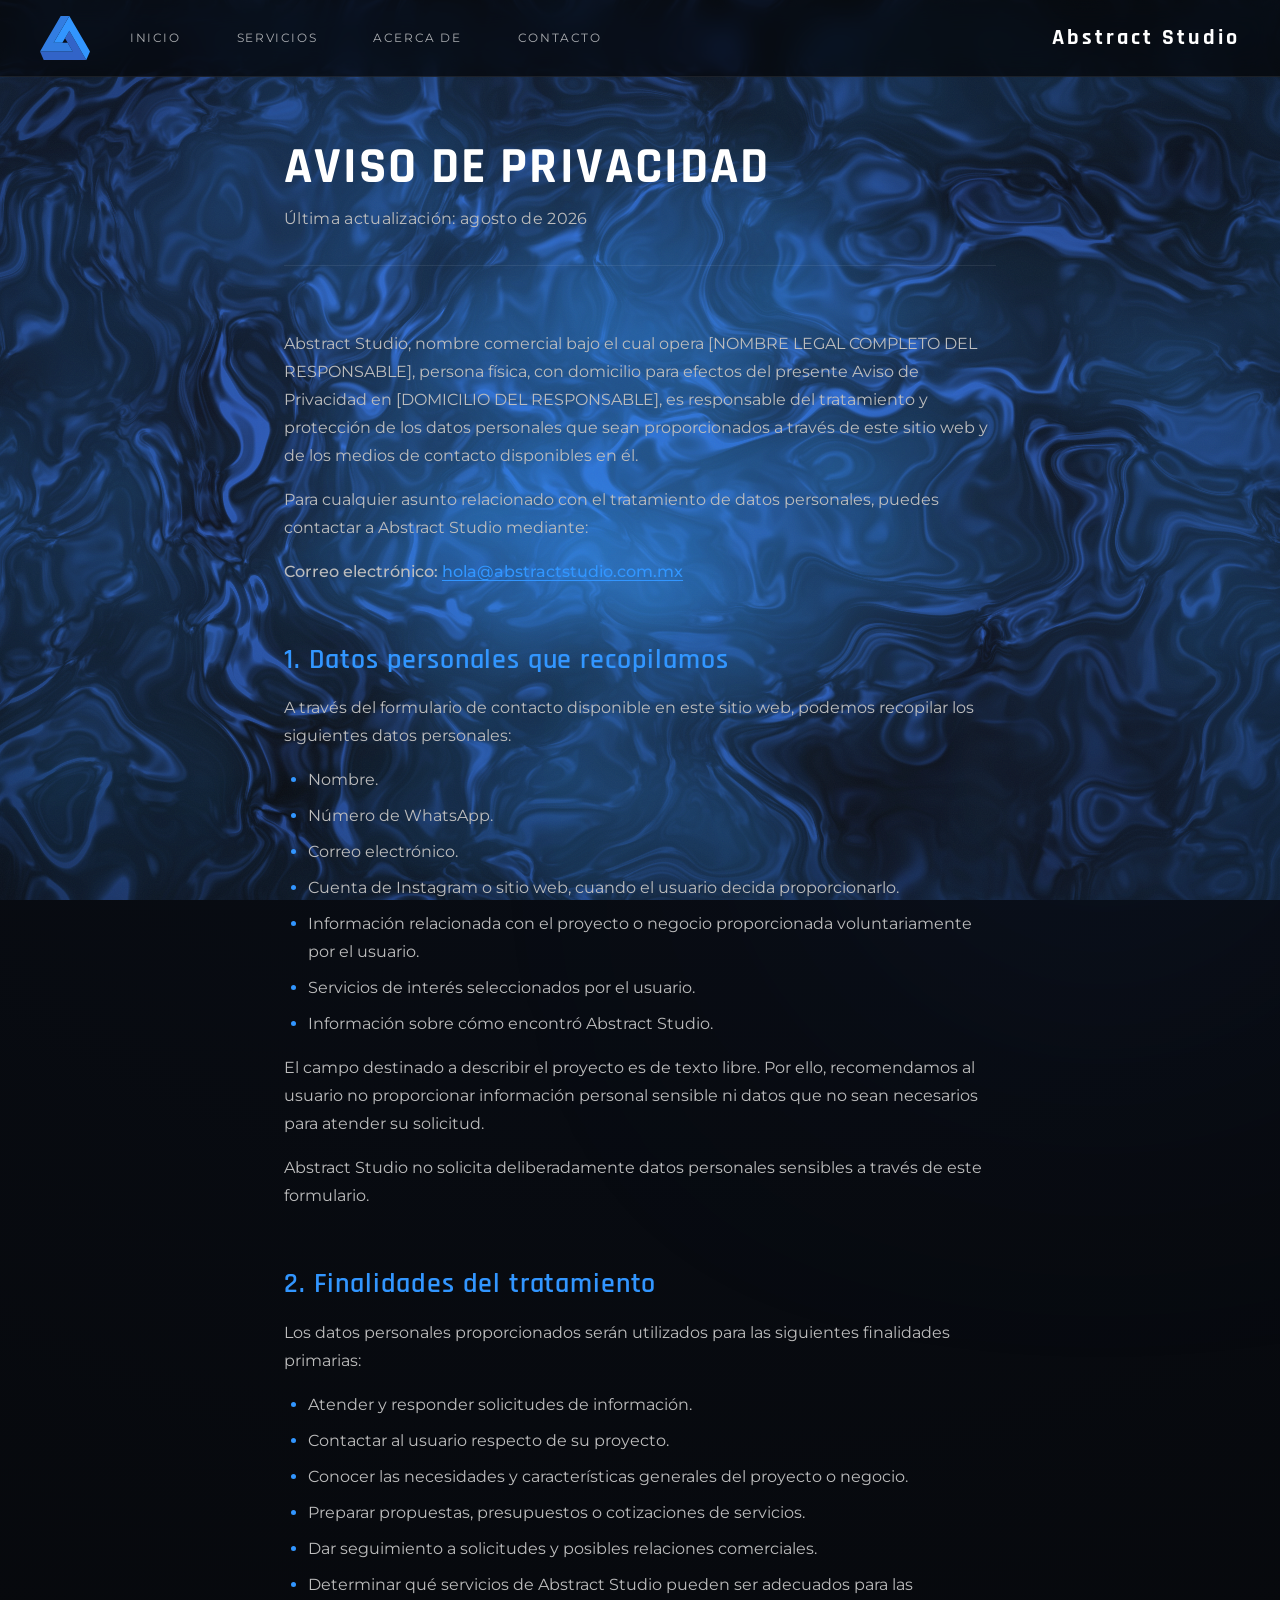
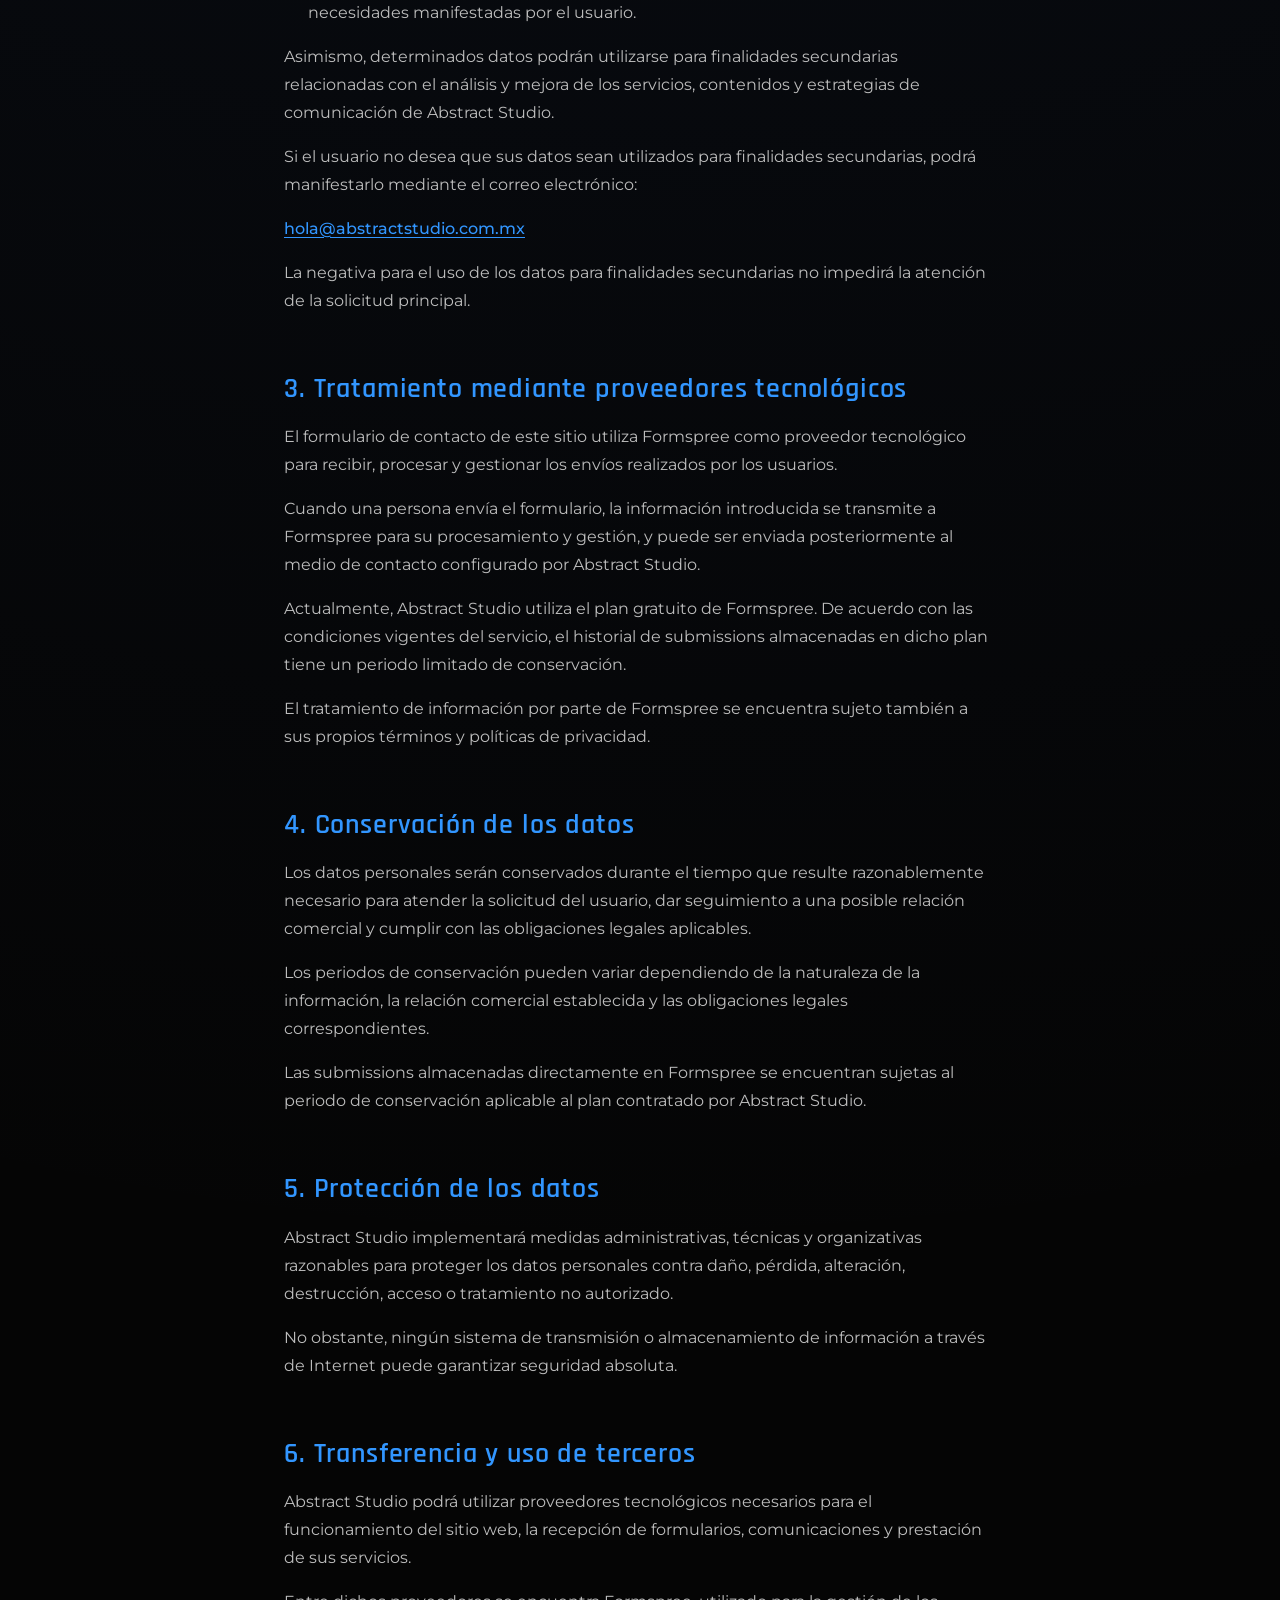
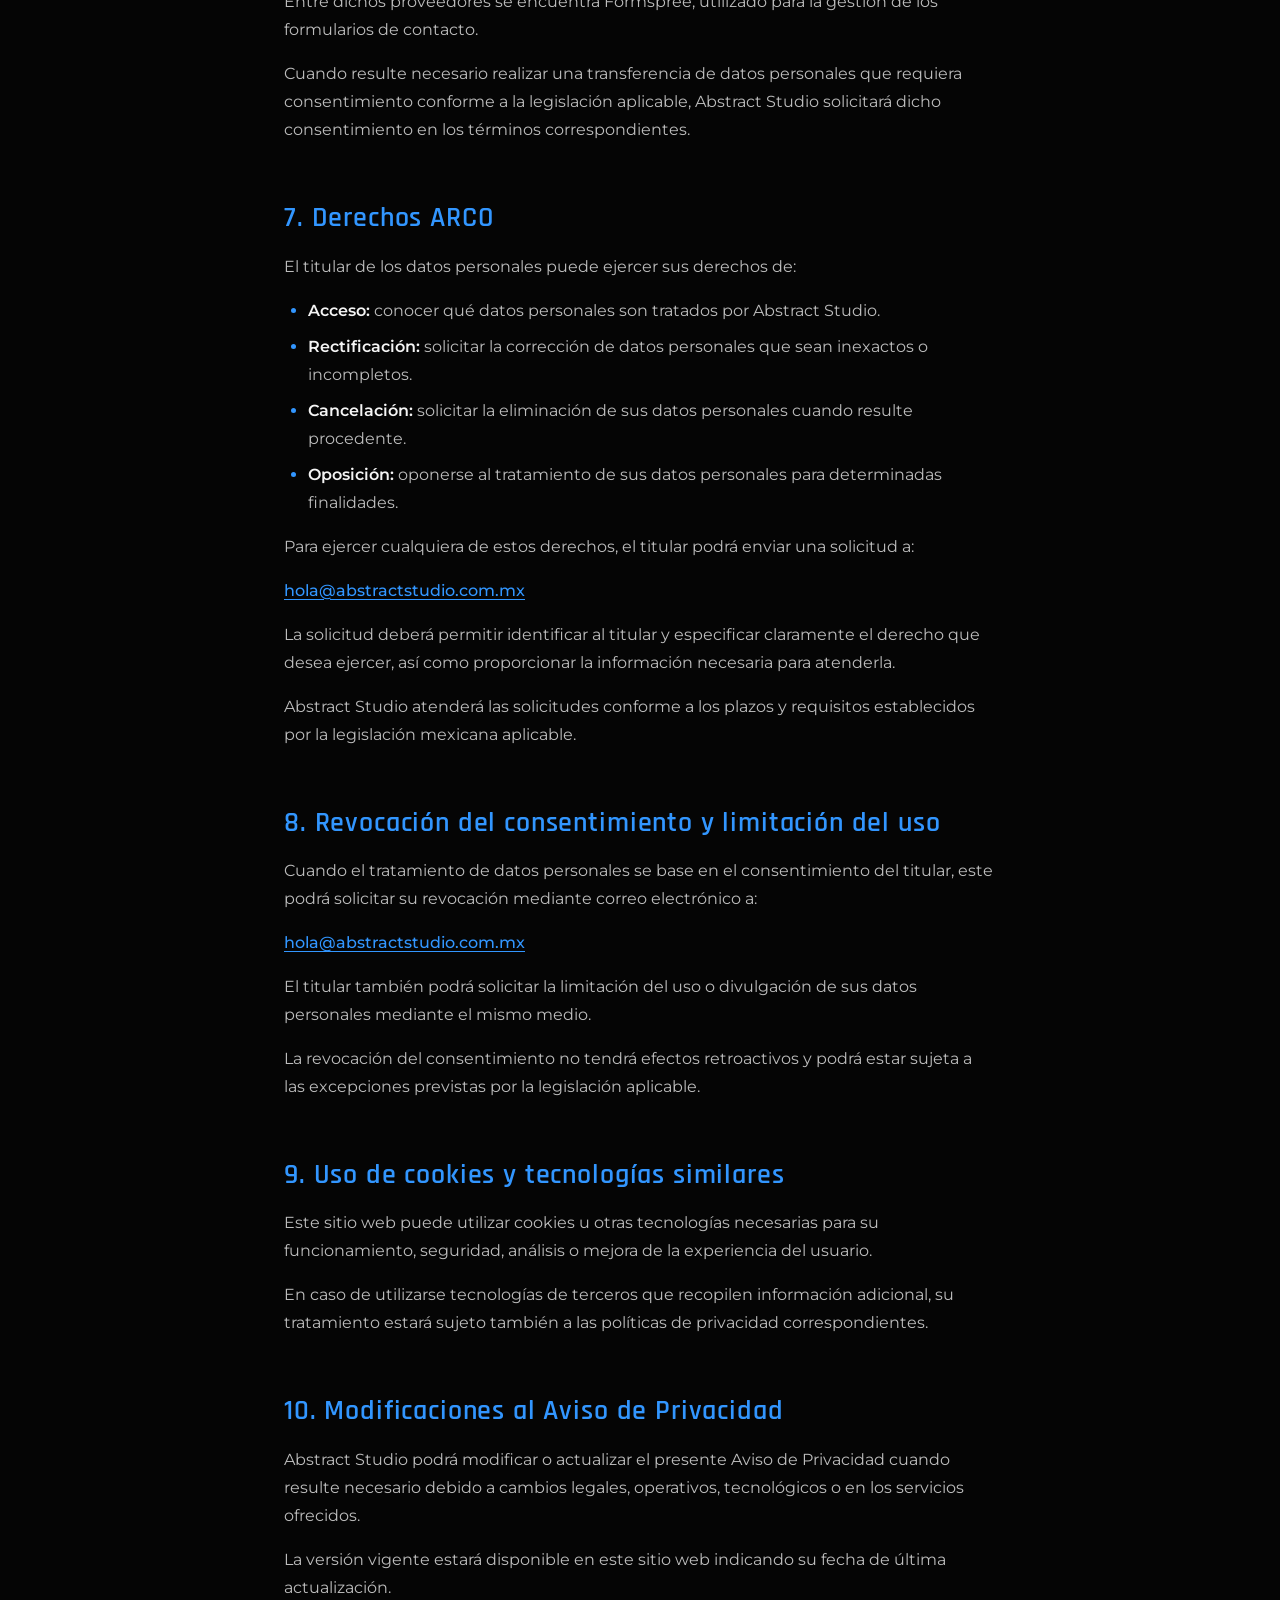
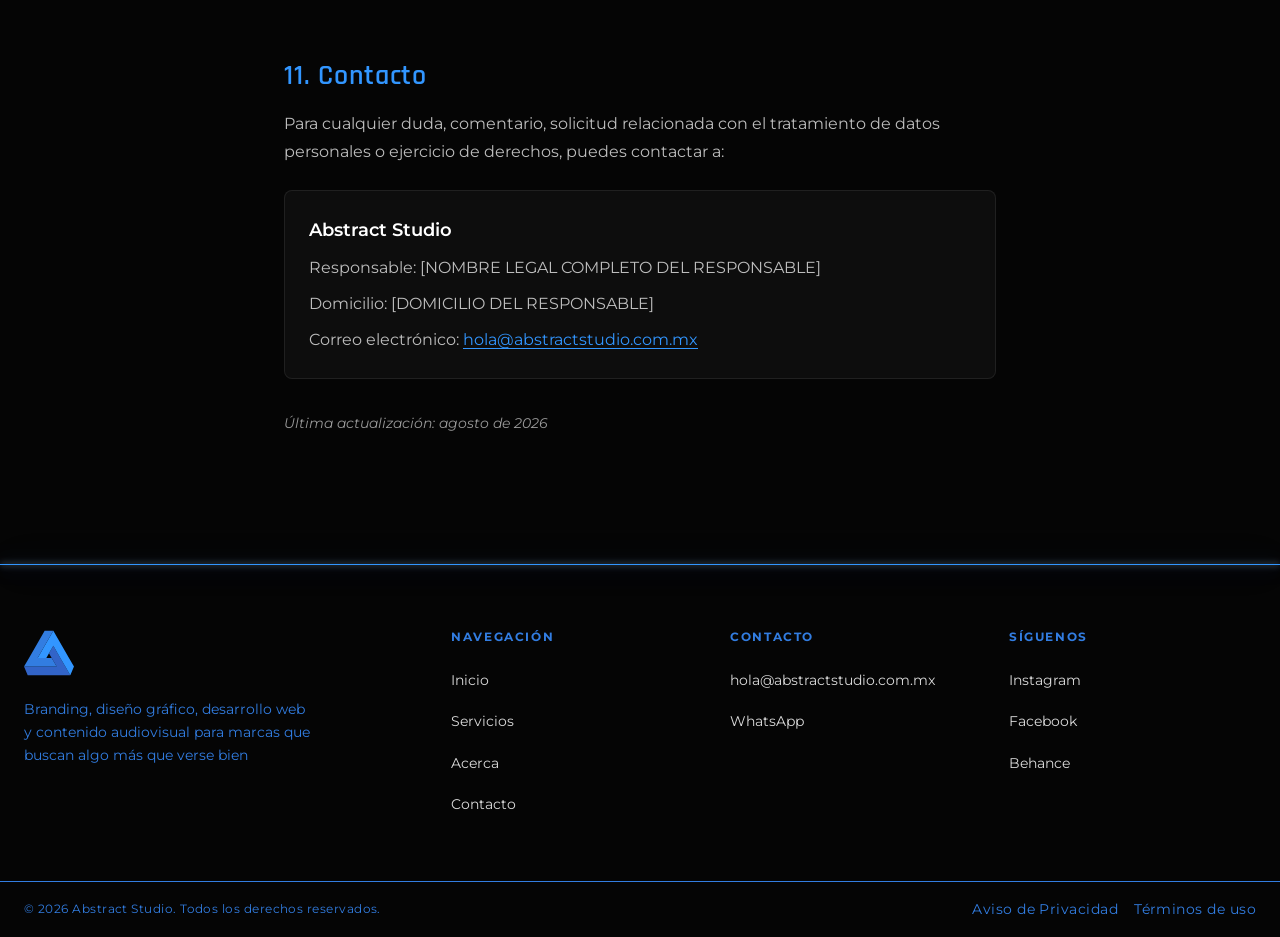
==== aviso-de-privacidad.html @ e2a18814 "Aviso de Privacidad Update" ====
<!DOCTYPE html>
<html lang="es-MX">

<head>
    <!-- Meta -->
    <meta charset="UTF-8">
    <meta name="author" content="Abstract Studio">
    <meta name="viewport" content="width=device-width, initial-scale=1.0">
    <meta name="theme-color" content="#0b0b0b">
    <meta name="description" content="Aviso de Privacidad Integral de Abstract Studio. Conoce cómo recopilamos, utilizamos y protegemos tus datos personales.">
    <meta name="robots" content="index,follow">
    <meta property="og:site_name" content="Abstract Studio">  
    <meta property="og:title" content="Aviso de Privacidad | Abstract Studio">
    <meta property="og:description" content="Aviso de Privacidad Integral de Abstract Studio. Conoce cómo recopilamos, utilizamos y protegemos tus datos personales.">
    <meta property="og:image" content="assets/images/cover.jpg">
    <meta property="og:type" content="website">
    <meta property="og:url" content="https://abstractstudio.com.mx/aviso-de-privacidad.html">
    <meta property="og:locale" content="es_MX">
    
    <!-- Title -->
    <title>Aviso de Privacidad | Abstract Studio</title>
    <!-- SEO -->
    <link rel="canonical" href="https://abstractstudio.com.mx/aviso-de-privacidad.html">
    <!-- Favicon -->
    <link rel="icon" href="assets/logos/Logo Abstract Studio Blue.svg">
    <link rel="icon" type="image/svg+xml" href="assets/favicon/favicon.svg">
    <link rel="apple-touch-icon" href="assets/favicon/apple-touch-icon.png">
    <!-- Google Fonts -->
    <link rel="preconnect" href="https://fonts.googleapis.com">
    <link rel="preconnect" href="https://fonts.gstatic.com" crossorigin>
    <link href="https://fonts.googleapis.com/css2?family=Montserrat:wght@400;500;600&family=Rajdhani:wght@500;600;700&display=swap" rel="stylesheet">
    <!-- CSS -->
    <link rel="stylesheet" href="style.css">
    <!-- script -->
    <script src="script.js" defer></script>
</head>

<body>

    <!-- Continuous Global WebGL Fluid Canvas -->
    <canvas id="global-fluid-canvas" class="global-fluid-canvas" aria-hidden="true"></canvas>

    <!-- Background Ambient Glow -->
    <div class="background" aria-hidden="true">
        <div class="blur blur1"></div>
        <div class="blur blur2"></div>
        <div class="noise"></div>
    </div>

    <!-- Header -->
    <header class="header">

        <div class="container">

            <div class="header-left">

                <div class="logo">
                    <a href="index.html" aria-label="Abstract Studio Home">
                        <img src="assets/logos/Logo Abstract Studio Blue.svg" alt="Abstract Studio">
                    </a>
                </div>

                <nav class="menu" aria-label="Primary navigation">

                    <ul class="menu-list" id="primary-menu">

                        <li><a href="index.html#hero">Inicio</a></li>
                        <li><a href="index.html#services">Servicios</a></li>
                        <li><a href="index.html#about">Acerca de</a></li>
                        <li><a href="index.html#contact">Contacto</a></li>

                    </ul>

                </nav>

            </div>

            <div class="brand-name">
                <a href="index.html" aria-label="Abstract Studio Home">
                    <span class="logo-text">
                        Abstract Studio
                    </span>
                </a>
            </div>

            <button
                type="button"
                class="menu-toggle"
                aria-label="Abrir menú"
                aria-expanded="false"
                aria-controls="primary-menu"
            >
                <span></span>
                <span></span>
                <span></span>
            </button>

        </div>
    
    </header>

    <main id="main">

        <article class="legal-page">

            <div class="legal-container">

                <header class="legal-header reveal is-visible">
                    <h1>AVISO DE PRIVACIDAD</h1>
                    <p class="legal-date">Última actualización: agosto de 2026</p>
                </header>

                <div class="legal-body reveal is-visible">

                    <section class="legal-intro">
                        <p>
                            Abstract Studio, nombre comercial bajo el cual opera [NOMBRE LEGAL COMPLETO DEL RESPONSABLE], persona física, con domicilio para efectos del presente Aviso de Privacidad en [DOMICILIO DEL RESPONSABLE], es responsable del tratamiento y protección de los datos personales que sean proporcionados a través de este sitio web y de los medios de contacto disponibles en él.
                        </p>
                        <p>
                            Para cualquier asunto relacionado con el tratamiento de datos personales, puedes contactar a Abstract Studio mediante:
                        </p>
                        <p class="legal-contact-line">
                            Correo electrónico: <a href="mailto:hola@abstractstudio.com.mx">hola@abstractstudio.com.mx</a>
                        </p>
                    </section>

                    <section class="legal-section">
                        <h2>1. Datos personales que recopilamos</h2>
                        <p>
                            A través del formulario de contacto disponible en este sitio web, podemos recopilar los siguientes datos personales:
                        </p>
                        <ul class="legal-list">
                            <li>Nombre.</li>
                            <li>Número de WhatsApp.</li>
                            <li>Correo electrónico.</li>
                            <li>Cuenta de Instagram o sitio web, cuando el usuario decida proporcionarlo.</li>
                            <li>Información relacionada con el proyecto o negocio proporcionada voluntariamente por el usuario.</li>
                            <li>Servicios de interés seleccionados por el usuario.</li>
                            <li>Información sobre cómo encontró Abstract Studio.</li>
                        </ul>
                        <p>
                            El campo destinado a describir el proyecto es de texto libre. Por ello, recomendamos al usuario no proporcionar información personal sensible ni datos que no sean necesarios para atender su solicitud.
                        </p>
                        <p>
                            Abstract Studio no solicita deliberadamente datos personales sensibles a través de este formulario.
                        </p>
                    </section>

                    <section class="legal-section">
                        <h2>2. Finalidades del tratamiento</h2>
                        <p>
                            Los datos personales proporcionados serán utilizados para las siguientes finalidades primarias:
                        </p>
                        <ul class="legal-list">
                            <li>Atender y responder solicitudes de información.</li>
                            <li>Contactar al usuario respecto de su proyecto.</li>
                            <li>Conocer las necesidades y características generales del proyecto o negocio.</li>
                            <li>Preparar propuestas, presupuestos o cotizaciones de servicios.</li>
                            <li>Dar seguimiento a solicitudes y posibles relaciones comerciales.</li>
                            <li>Determinar qué servicios de Abstract Studio pueden ser adecuados para las necesidades manifestadas por el usuario.</li>
                        </ul>
                        <p>
                            Asimismo, determinados datos podrán utilizarse para finalidades secundarias relacionadas con el análisis y mejora de los servicios, contenidos y estrategias de comunicación de Abstract Studio.
                        </p>
                        <p>
                            Si el usuario no desea que sus datos sean utilizados para finalidades secundarias, podrá manifestarlo mediante el correo electrónico:
                        </p>
                        <p class="legal-contact-line">
                            <a href="mailto:hola@abstractstudio.com.mx">hola@abstractstudio.com.mx</a>
                        </p>
                        <p>
                            La negativa para el uso de los datos para finalidades secundarias no impedirá la atención de la solicitud principal.
                        </p>
                    </section>

                    <section class="legal-section">
                        <h2>3. Tratamiento mediante proveedores tecnológicos</h2>
                        <p>
                            El formulario de contacto de este sitio utiliza Formspree como proveedor tecnológico para recibir, procesar y gestionar los envíos realizados por los usuarios.
                        </p>
                        <p>
                            Cuando una persona envía el formulario, la información introducida se transmite a Formspree para su procesamiento y gestión, y puede ser enviada posteriormente al medio de contacto configurado por Abstract Studio.
                        </p>
                        <p>
                            Actualmente, Abstract Studio utiliza el plan gratuito de Formspree. De acuerdo con las condiciones vigentes del servicio, el historial de submissions almacenadas en dicho plan tiene un periodo limitado de conservación.
                        </p>
                        <p>
                            El tratamiento de información por parte de Formspree se encuentra sujeto también a sus propios términos y políticas de privacidad.
                        </p>
                    </section>

                    <section class="legal-section">
                        <h2>4. Conservación de los datos</h2>
                        <p>
                            Los datos personales serán conservados durante el tiempo que resulte razonablemente necesario para atender la solicitud del usuario, dar seguimiento a una posible relación comercial y cumplir con las obligaciones legales aplicables.
                        </p>
                        <p>
                            Los periodos de conservación pueden variar dependiendo de la naturaleza de la información, la relación comercial establecida y las obligaciones legales correspondientes.
                        </p>
                        <p>
                            Las submissions almacenadas directamente en Formspree se encuentran sujetas al periodo de conservación aplicable al plan contratado por Abstract Studio.
                        </p>
                    </section>

                    <section class="legal-section">
                        <h2>5. Protección de los datos</h2>
                        <p>
                            Abstract Studio implementará medidas administrativas, técnicas y organizativas razonables para proteger los datos personales contra daño, pérdida, alteración, destrucción, acceso o tratamiento no autorizado.
                        </p>
                        <p>
                            No obstante, ningún sistema de transmisión o almacenamiento de información a través de Internet puede garantizar seguridad absoluta.
                        </p>
                    </section>

                    <section class="legal-section">
                        <h2>6. Transferencia y uso de terceros</h2>
                        <p>
                            Abstract Studio podrá utilizar proveedores tecnológicos necesarios para el funcionamiento del sitio web, la recepción de formularios, comunicaciones y prestación de sus servicios.
                        </p>
                        <p>
                            Entre dichos proveedores se encuentra Formspree, utilizado para la gestión de los formularios de contacto.
                        </p>
                        <p>
                            Cuando resulte necesario realizar una transferencia de datos personales que requiera consentimiento conforme a la legislación aplicable, Abstract Studio solicitará dicho consentimiento en los términos correspondientes.
                        </p>
                    </section>

                    <section class="legal-section">
                        <h2>7. Derechos ARCO</h2>
                        <p>
                            El titular de los datos personales puede ejercer sus derechos de:
                        </p>
                        <ul class="legal-list">
                            <li><strong>Acceso:</strong> conocer qué datos personales son tratados por Abstract Studio.</li>
                            <li><strong>Rectificación:</strong> solicitar la corrección de datos personales que sean inexactos o incompletos.</li>
                            <li><strong>Cancelación:</strong> solicitar la eliminación de sus datos personales cuando resulte procedente.</li>
                            <li><strong>Oposición:</strong> oponerse al tratamiento de sus datos personales para determinadas finalidades.</li>
                        </ul>
                        <p>
                            Para ejercer cualquiera de estos derechos, el titular podrá enviar una solicitud a:
                        </p>
                        <p class="legal-contact-line">
                            <a href="mailto:hola@abstractstudio.com.mx">hola@abstractstudio.com.mx</a>
                        </p>
                        <p>
                            La solicitud deberá permitir identificar al titular y especificar claramente el derecho que desea ejercer, así como proporcionar la información necesaria para atenderla.
                        </p>
                        <p>
                            Abstract Studio atenderá las solicitudes conforme a los plazos y requisitos establecidos por la legislación mexicana aplicable.
                        </p>
                    </section>

                    <section class="legal-section">
                        <h2>8. Revocación del consentimiento y limitación del uso</h2>
                        <p>
                            Cuando el tratamiento de datos personales se base en el consentimiento del titular, este podrá solicitar su revocación mediante correo electrónico a:
                        </p>
                        <p class="legal-contact-line">
                            <a href="mailto:hola@abstractstudio.com.mx">hola@abstractstudio.com.mx</a>
                        </p>
                        <p>
                            El titular también podrá solicitar la limitación del uso o divulgación de sus datos personales mediante el mismo medio.
                        </p>
                        <p>
                            La revocación del consentimiento no tendrá efectos retroactivos y podrá estar sujeta a las excepciones previstas por la legislación aplicable.
                        </p>
                    </section>

                    <section class="legal-section">
                        <h2>9. Uso de cookies y tecnologías similares</h2>
                        <p>
                            Este sitio web puede utilizar cookies u otras tecnologías necesarias para su funcionamiento, seguridad, análisis o mejora de la experiencia del usuario.
                        </p>
                        <p>
                            En caso de utilizarse tecnologías de terceros que recopilen información adicional, su tratamiento estará sujeto también a las políticas de privacidad correspondientes.
                        </p>
                    </section>

                    <section class="legal-section">
                        <h2>10. Modificaciones al Aviso de Privacidad</h2>
                        <p>
                            Abstract Studio podrá modificar o actualizar el presente Aviso de Privacidad cuando resulte necesario debido a cambios legales, operativos, tecnológicos o en los servicios ofrecidos.
                        </p>
                        <p>
                            La versión vigente estará disponible en este sitio web indicando su fecha de última actualización.
                        </p>
                    </section>

                    <section class="legal-section">
                        <h2>11. Contacto</h2>
                        <p>
                            Para cualquier duda, comentario, solicitud relacionada con el tratamiento de datos personales o ejercicio de derechos, puedes contactar a:
                        </p>
                        <div class="legal-contact-card">
                            <p class="legal-brand-name">Abstract Studio</p>
                            <p>Responsable: [NOMBRE LEGAL COMPLETO DEL RESPONSABLE]</p>
                            <p>Domicilio: [DOMICILIO DEL RESPONSABLE]</p>
                            <p>Correo electrónico: <a href="mailto:hola@abstractstudio.com.mx">hola@abstractstudio.com.mx</a></p>
                        </div>
                        <p class="legal-footer-date">
                            Última actualización: agosto de 2026
                        </p>
                    </section>

                </div>

            </div>

        </article>

    </main>

    <!-- Footer -->
    <footer class="footer">

        <div class="container">

            <!-- Brand -->

            <section class="footer-brand">

                <div class="logo">

                    <a href="index.html">
                        <img
                            src="assets/logos/Logo Abstract Studio Blue.svg"
                            alt="Abstract Studio">
                    </a>
                </div>

                <p class="footer-description">
                    Branding, diseño gráfico, desarrollo web y contenido audiovisual para marcas que buscan algo más que verse bien
                </p>

            </section>

            <!-- Navigation -->

            <nav class="footer-nav" aria-label="Footer navigation">

                <h3>Navegación</h3>

                <ul>

                    <li><a href="index.html#hero">Inicio</a></li>

                    <li><a href="index.html#services">Servicios</a></li>

                    <li><a href="index.html#about">Acerca</a></li>

                    <li><a href="index.html#contact">Contacto</a></li>

                </ul>

            </nav>

            <!-- Contact -->

            <section class="footer-contact">

                <h3>Contacto</h3>

                <ul>

                    <li>
                        <a href="mailto:hola@abstractstudio.com.mx?subject=Quiero%20iniciar%20un%20proyecto">
                            hola@abstractstudio.com.mx
                        </a>
                    </li>

                    <li>
                        <a href="https://wa.me/529842177882?text=Hola%20Abstract%20Studio%2C%20encontr%C3%A9%20su%20sitio%20web%20y%20me%20gustar%C3%ADa%20hablar%20sobre%20un%20proyecto." class="whatsapp-link">
                            WhatsApp
                        </a>
                    </li>

                </ul>

            </section>

            <!-- Social -->

            <nav class="footer-social" aria-label="Social media">
                <h3>Síguenos</h3>
                <ul>
                    <li><a href="https://www.instagram.com/abstractstudio.mkt/" class="instagram-link" target="_blank" rel="noopener noreferrer">Instagram</a></li>
                    <li><a href="https://www.facebook.com/abstractstudio.mkt" class="facebook-link" target="_blank" rel="noopener noreferrer">Facebook</a></li>
                    <li><a href="https://www.behance.net/abstractstudiomkt" class="behance-link" target="_blank" rel="noopener noreferrer">Behance</a></li>
                </ul>
            </nav>
        </div>

        <div class="footer-bottom">

            <div class="container">

                <p>
                    &copy; 2026 Abstract Studio. Todos los derechos reservados.
                </p>

                <nav aria-label="Legal">

                    <ul>

                        <li>
                            <a href="aviso-de-privacidad.html" aria-current="page">
                                Aviso de Privacidad
                            </a>
                        </li>

                        <li>
                            <a href="#">
                                Términos de uso
                            </a>
                        </li>

                    </ul>

                </nav>

            </div>

        </div>

    </footer>

</body>

</html>
---- style.css ----
/* ============================================================
   ABSTRACT STUDIO — Stylesheet

   Dirección visual:
   Minimalista, elegante, artística y atemporal.

   Inspiración:
   Porsche • Apple • PlayStation

   Identidad:
   Negro predominante, azul como color de acento,
   tipografía limpia, animaciones sutiles y mucho espacio.
   ============================================================ */

/* ============================================================

   INDEX

   01. Design Tokens
   02. Reset
   03. Layout
   04. Header
   05. Hero
   06. Services
   07. About
   08. Contact
   09. Footer
   10. Animations
   11. Responsive

   ============================================================ */
   
/* ============================================================
   DESIGN TOKENS
   Sistema de diseño global de Abstract Studio.
   Cualquier cambio aquí se reflejará en todo el sitio.
   ============================================================ */

:root {

    /* ---------- Color Palette ---------- */
    
    --bg: #050505;
    --surface: #0D0D0D;
    --surface-2: #171717;
    --accent-rgb: 50, 100, 200;
    --white: #ffffff;
    --primary: #3264d2;
    --primary-soft: #327de1;
    --accent: #3296ff;

    --text: #F5F5F5;
    --text-soft: #BDBDBD;

    --black:#000;
    --transparent:transparent;

    /* ---------- Social Links Color Palette ---------- */
    
    --instagram: #3296ff;
    --whatsapp: #3296ff;
    --facebook: #3296ff;
    --behance: #3296ff;

    /* ---------- Browser Preferences ----------*/

    color-scheme: dark;

    /* ---------- UI ---------- */

    --line: rgba(255, 255, 255, 0.08);

    /* ---------- Logo Size ---------- */

    --logo-size: 50px;

    /* ---------- Icon Size ---------- */

    --icon-sm: 16px;
    --icon-md: 24px;
    --icon-lg: 32px;
    --icon-xl: 48px;
    
    /* ---------- Fonts ---------- */
    
    --font-heading: "Rajdhani", sans-serif;
    --font-body: "Montserrat", sans-serif;

    /* ---------- Font Size ---------- */

    --fs-xs: .72rem;
    --fs-sm: .9rem;
    --fs-md: 1rem;
    --fs-lg: 1.1rem;
    --fs-xl: 1.4rem;
    --fs-2xl: 1.5rem;
    --fs-3xl: clamp(2.6rem, 5.5vw, 5rem);

    /* ---------- Font Weight ---------- */

    --fw-regular: 400;
    --fw-medium: 500;
    --fw-semibold: 600;
    --fw-bold: 700;

    /* ---------- Layout ---------- */

    --container-sm:720px;
    --container-md:960px;
    --container-lg:1280px;
    --container-xl:1440px;
    --header-height: 90px;
    --gutter: 1.5rem;
    --container-header: 1700px;

    /* ---------- Blur ---------- */
    
    --blur-sm:14px;
    --blur-lg:160px;
    
    /* ---------- Opacity ---------- */

    --opacity-low:.25;
    --opacity-medium:.65;
    --opacity-high:.85;

    /* ---------- Motion ---------- */

    --ease-standard: cubic-bezier(.19, 1, .22, 1);
    --ease-smooth: cubic-bezier(.16, 1, .3, 1);
    --ease-fast: cubic-bezier(.4, 0, .2, 1);

    /* ---------- Motion Duration ---------- */

    --duration-fast: 150ms;
    --duration-normal: 250ms;
    --duration-slow: 400ms;
    --duration-slower: 700ms;

    /* ---------- Motion Distance ---------- */

    --motion-distance-sm: 12px;
    --motion-distance-md: 20px;
    --motion-distance-lg: 28px;

    /* ---------- Transitions ---------- */

    --transition-fast:
        all var(--duration-fast) var(--ease-fast);

    --transition-standard:
        all var(--duration-normal) var(--ease-standard);

    --transition-smooth:
        all var(--duration-normal) var(--ease-smooth);

    --transition-opacity:
        opacity var(--duration-normal) var(--ease-fast);

    --transition-transform:
        transform var(--duration-normal) var(--ease-standard);

    --transition-button:
        background var(--duration-normal) var(--ease-smooth),
        color var(--duration-normal) var(--ease-smooth),
        border-color var(--duration-normal) var(--ease-smooth),
        transform var(--duration-normal) var(--ease-smooth),
        box-shadow var(--duration-normal) var(--ease-smooth);

    --transition-header:
        background var(--duration-normal) var(--ease-standard),
        padding var(--duration-normal) var(--ease-standard),
        border-color var(--duration-normal) var(--ease-standard),
        box-shadow var(--duration-normal) var(--ease-standard);

    --transition-menu:
        opacity var(--duration-normal) var(--ease-fast),
        color var(--duration-normal) var(--ease-standard);

    --transition-underline:
        transform var(--duration-normal) var(--ease-standard);

    --transition-padding:
        padding var(--duration-normal) var(--ease-smooth);

    --transition-reveal:
        opacity var(--duration-slower) var(--ease-smooth),
        transform var(--duration-slower) var(--ease-smooth);


    /* ---------- Border Line ---------- */

    --border-primary: 1px solid var(--primary-soft);
    --border-line: 1px solid var(--line);

    /* ---------- Border Radius ---------- */

    --radius-sm: 4px;
    --radius-md: 8px;
    --radius-lg: 16px;
    --radius-full:999px;

    /* ---------- Z-index ---------- */

    --z-background: -1;
    --z-header: 100;
    --z-dropdown: 200;
    --z-tooltip: 500;
    --z-overlay: 900;
    --z-modal: 1000;
    --z-toast: 1100;
    
    /* ---------- Spacing ----------
    Utilizar estas variables para márgenes, paddings, gaps y separaciones.
    Evitar valores sueltos siempre que exista un equivalente dentro de esta escala.
    -------------------------------- */

    --space-3xs: .125rem;
    --space-2xs: .25rem;
    --space-xs: .5rem;
    --space-sm: .75rem;

    --space-md: 1rem;
    --space-md-lg: 1.25rem;
    --space-lg-sm: 1.5rem;
    --space-lg: 2rem;
    --space-lg-xl: 2.5rem;
    --space-xl-sm: 3rem;

    --space-xl: 4rem;
    --space-2xl: 8rem;
    --space-3xl: 12rem;
    --space-4xl: 16rem;

    /* ---------- Shadows ---------- */

    --shadow-sm: 0 4px 12px rgb(0 0 0 / .16);
    --shadow-md: 0 8px 24px rgb(0 0 0 / .24);
    --shadow-lg: 0 16px 48px rgb(0 0 0 / .32);
    --shadow-accent: 0 8px 24px rgb(var(--accent-rgb) / .25);
    
    /* ---------- Focus ---------- */

    --focus-outline: 2px solid var(--accent);
    --focus-offset: 3px;


    /* ---------- Laser Glow ---------- */

    --laser-rgb: 50, 100, 200;
    --laser-core-rgb: 180, 225, 255;

    --laser-border-opacity: .90;

    --laser-glow-sm: rgba(var(--laser-core-rgb), .95);
    --laser-glow-md: rgba(var(--laser-rgb), .70);
    --laser-glow-lg: rgba(var(--laser-rgb), .45);
    --laser-glow-xl: rgba(var(--laser-rgb), .20);

    --laser-shadow-sm: 0 0 4px var(--laser-glow-sm);
    --laser-shadow-md: 0 0 12px var(--laser-glow-md);
    --laser-shadow-lg: 0 0 28px var(--laser-glow-lg);
    --laser-shadow-xl: 0 0 70px var(--laser-glow-xl);

    --laser-blur: .3px;
    --laser-drop-shadow: 0 0 8px rgba(var(--laser-rgb), .60);

}

/* ============================================================
   RESET
   Normaliza el comportamiento por defecto de los navegadores
   y establece una base consistente para todo el proyecto.
   ============================================================ */
*,
*::before,
*::after {
    margin: 0;
    padding: 0;
    box-sizing: border-box;
}

html {
    scroll-behavior: smooth;
    scroll-padding-top: var(--header-height);
}

body {
    background-color: var(--bg);
        
    background-image:
        radial-gradient(
            circle at top,
            rgba(var(--accent-rgb), .10),
            var(--transparent) 50%
        );

    color: var(--text);
    font-family: var(--font-body);
    line-height: 1.6;
    min-height: 100vh;

    overflow-x:hidden;

    font-synthesis: none;
    -webkit-font-smoothing: antialiased;
    -moz-osx-font-smoothing: grayscale;
    text-rendering: optimizeLegibility;
}

img {
    display: block;
    max-width: 100%;
    height: auto;
}

a {
    color: inherit;
    text-decoration: none;
}

ul {
    list-style: none;
}

:focus-visible {
    outline: var(--focus-outline);
    outline-offset: var(--focus-offset);
}

section {
    position: relative;
}

::selection {
    background: var(--accent);
    color: var(--white);
}

.container {
    max-width: var(--container-lg);
    margin-inline: auto;
    padding-inline: var(--gutter);
}

/* ---------- Background decoration (subtle, kept off unless needed) ---------- */
.background {
    position: fixed;
    inset: 0;
    z-index: var(--z-background);
    pointer-events: none;
}

.blur {
    position: absolute;
    filter: blur(var(--blur-lg));
    opacity: var(--opacity-low);
    mix-blend-mode: screen;
}

.blur1 {
    width: 640px;
    height: 640px;
    top: -12%;
    left: -10%;
    background: radial-gradient(
        circle,
        rgba(var(--accent-rgb), .9),
        transparent 70%
    );
}

.blur2 {
    width: 560px;
    height: 560px;
    bottom: -15%;
    right: -8%;
    background: radial-gradient(
        circle,
        rgba(var(--laser-rgb), .8),
        transparent 70%
    );
}

.noise {
    position: absolute;
    inset: 0;
    opacity: .035;
    mix-blend-mode: overlay;
    background-image: url("data:image/svg+xml;utf8,<svg xmlns='http://www.w3.org/2000/svg' width='120' height='120'><filter id='n'><feTurbulence type='fractalNoise' baseFrequency='0.85' numOctaves='2' stitchTiles='stitch'/></filter><rect width='100%25' height='100%25' filter='url(%23n)'/></svg>");
}

/* ============================================================
   HEADER
   ============================================================ */

.header {
    position: fixed;
    top: 0;
    left: 0;
    right: 0;
    z-index: var(--z-header);
    padding-block: var(--space-md);
    background: rgb(5 5 5 / 0.72);
    backdrop-filter: blur(var(--blur-sm)) saturate(125%);
    -webkit-backdrop-filter: blur(var(--blur-sm)) saturate(140%);
    border-bottom: var(--border-line);
    transition: var(--transition-header);
}

.header-left {
    display: flex;
    align-items: center;
    gap: var(--space-lg);
}

/* Estado al hacer scroll */

.header.scrolled {
    padding-block: var(--space-sm);
    background: rgb(5 5 5 / 0.82);
    box-shadow: var(--shadow-accent);
    backdrop-filter: blur(var(--blur-sm)) saturate(150%);
    -webkit-backdrop-filter: blur(var(--blur-sm)) saturate(150%);
}

.header .container {
    width: calc(100% - var(--space-lg));
    max-width: var(--container-header);

    display: flex;
    justify-content: space-between;
    align-items: center;
}

/* ============================================================
   Logo
   ============================================================ */

.logo {
    display: flex;
    align-items: center;
}

.logo img {
    width: var(--logo-size);
    height: auto;
    transition: 
      transform var(--duration-normal) var(--ease-smooth),
      filter var(--duration-normal) var(--ease-smooth);
}

.logo a:hover img {
    transform: translateY(-2px) scale(1.02);
    filter: drop-shadow(0 0 12px rgb(var(--accent-rgb) / .35));
}

.logo-text {
    font-family: var(--font-heading);
    font-size: var(--fs-xl);
    font-weight:var(--fw-bold);
    letter-spacing: 3px;
    color: var(--white);
    white-space: nowrap;
}

/* ============================================================
   Navigation
   ============================================================ */

.menu {
    display: flex;
    align-items: center;
}

.menu-list {
    display: flex;
    align-items: center;
    gap: var(--space-lg-xl);
}

.menu-list li a {
    position: relative;
    display: inline-flex;
    align-items: center;

    padding: var(--space-sm) var(--space-xs);

    font-family: var(--font-body);
    font-size: var(--fs-xs);
    letter-spacing: 0.14em;
    text-transform: uppercase;

    color: var(--white);
    opacity: 0.65;

    transition: var(--transition-menu);
}

.menu-list li a::after {
    content: "";
    position: absolute;
    left: 0;
    bottom: var(--space-xs);
    width: 100%;
    height: 1px;

    background: var(--accent);

    transform: scaleX(0);
    transform-origin: left;
    transition: var(--transition-underline);
}

.menu-list li a:hover,
.menu-list li a[aria-current="page"] {
    opacity: 1;
}

.menu-list li a:hover::after,
.menu-list li a[aria-current="page"]::after {
    transform: scaleX(1);
}

/* ============================================================
   Focus
   ============================================================ */

.menu-list a:focus-visible {
    outline: 2px solid var(--accent);
    outline-offset: 4px;
}


/* ============================================================
   Mobile Menu Toggle
   Oculto en escritorio; se activa en el breakpoint responsive.
   ============================================================ */

.menu-toggle {
    display: none;
    flex-direction: column;
    justify-content: center;
    gap: 5px;

    width: 32px;
    height: 32px;

    background: transparent;
    border: none;
    cursor: pointer;

    z-index: var(--z-dropdown);
}

.menu-toggle span {
    display: block;
    width: 100%;
    height: 2px;

    background: var(--white);
    border-radius: var(--radius-full);

    transition:
        transform var(--duration-normal) var(--ease-standard),
        opacity var(--duration-normal) var(--ease-standard);
}

body.menu-open .menu-toggle span:nth-child(1) {
    transform: translateY(7px) rotate(45deg);
}

body.menu-open .menu-toggle span:nth-child(2) {
    opacity: 0;
}

body.menu-open .menu-toggle span:nth-child(3) {
    transform: translateY(-7px) rotate(-45deg);
}

/* ============================================================
   Accessibility
   ============================================================ */

@media (prefers-reduced-motion: reduce) {

    .header,
    .header *,
    .header *::before,
    .header *::after {
        transition: none !important;
    }

}

/* ============================================================
   CONTINUOUS GLOBAL WEBGL ATMOSPHERE
   ============================================================ */

.global-fluid-canvas {
    position: fixed;
    top: 0;
    left: 0;
    width: 100vw;
    height: 100vh;
    z-index: -1;
    pointer-events: none;
    background: transparent;
    opacity: 0.88;
}

/* ============================================================
   HERO
   ============================================================ */

.hero {
    position: relative;
    display: flex;
    align-items: center;
    justify-content: center;
    min-height: calc(100vh - var(--header-height));
    overflow: hidden;
    background-color: transparent;
}

/* ---------- Centered Wrapper ---------- */
.hero-center-wrapper {
    position: relative;
    width: 100%;
    min-height: 560px;
    display: flex;
    align-items: center;
    justify-content: center;
    z-index: 1;
}

/* ---------- Penrose Triangle (Protagonista Central) ---------- */
.hero-triangle-wrapper {
    position: absolute;
    top: 50%;
    left: 50%;
    transform: translate(-50%, -50%);
    z-index: 1;
    pointer-events: none;
    display: flex;
    align-items: center;
    justify-content: center;
}

.hero-triangle {
    width: clamp(380px, 46vw, 680px);
    height: auto;
    opacity: 50%;
    pointer-events: none;
    filter:
        drop-shadow(0 0 35px rgba(50, 150, 255, 0.40))
        drop-shadow(0 0 80px rgba(50, 100, 210, 0.25));
    animation: heroTriangleFloating 10s ease-in-out infinite;
}

@keyframes heroTriangleFloating {
    0%, 100% {
        transform: translateY(0) scale(1);
        filter:
            drop-shadow(0 0 35px rgba(50, 150, 255, 0.40))
            drop-shadow(0 0 80px rgba(50, 100, 210, 0.25));
    }
    50% {
        transform: translateY(-12px) scale(1.025);
        filter:
            drop-shadow(0 0 55px rgba(50, 150, 255, 0.55))
            drop-shadow(0 0 100px rgba(50, 100, 210, 0.35));
    }
}

/* ============================================================
   HERO TEXT ENTRANCE ANIMATION
   Animación suave de entrada vertical para el contenido del Hero
   ============================================================ */
@keyframes heroTextEnter {
    0% {
        opacity: 0;
        transform: translateY(25px);
    }
    100% {
        opacity: 1;
        transform: translateY(0);
    }
}

.hero-content {
    position: relative;
    z-index: 2;
    display: flex;
    flex-direction: column;
    align-items: center;
    text-align: center;
    gap: var(--space-lg);
    width: 100%;
    max-width: 820px;
    margin-inline: auto;
}

@media (prefers-reduced-motion: no-preference) {
    .hero-content > * {
        opacity: 0;
        transform: translateY(25px);
        will-change: transform, opacity;
        animation: heroTextEnter 800ms cubic-bezier(.22, 1, .36, 1) forwards;
    }

    .hero-content > *:nth-child(1) {
        animation-delay: 100ms;
    }

    .hero-content > *:nth-child(2) {
        animation-delay: 250ms;
    }

    .hero-content > *:nth-child(3) {
        animation-delay: 400ms;
    }
}

.hero-content .subtitle {
    display: inline-block;
    white-space: normal;
    text-wrap: balance;
    padding-bottom: var(--space-md);
    border-bottom: var(--border-line);
    font-family: var(--font-heading);
    font-size: var(--fs-xs);
    letter-spacing: 0.18em;
    text-transform: uppercase;
    color: var(--accent);
    text-align: center;
    margin-inline: auto;
    text-shadow: 0 2px 8px rgba(0, 0, 0, 0.85);
}

.hero h1 {
    max-width: 800px;
    font-family: var(--font-heading);
    font-size: var(--fs-3xl);
    font-weight: var(--fw-bold);
    line-height: 0.98;
    letter-spacing: -0.01em;
    text-transform: uppercase;
    text-align: center;
    margin-inline: auto;
    color: var(--text);
    text-shadow: 0 4px 20px rgba(0, 0, 0, 0.85);
}

.hero-description {
    max-width: 52ch;
    font-size: var(--fs-lg);
    color: var(--text-soft);
    text-align: center;
    margin-inline: auto;
    text-shadow: 0 2px 12px rgba(0, 0, 0, 0.85);
}

.primary-btn {
    display: inline-flex;
    align-items: center;
    gap: var(--space-xs);

    padding: var(--space-sm) var(--space-md);
    border-radius: var(--radius-sm);

    font-family: var(--font-body);
    font-size: var(--fs-xs);
    letter-spacing: 0.08em;
    text-transform: uppercase;

    transition: var(--transition-button);

    background: var(--accent);
    color: var(--white);
}

.primary-btn:hover {
    background: var(--bg);
    color: var(--white);
    transform: translateY(-2px);
}

/* ============================================================
   SERVICES
   Dirección visual:
   Cinematográfica · Minimalista · Oscuridad · Luz azul
   ============================================================ */

.services {

    position: relative;
    overflow: hidden;

    background:
        radial-gradient(
            circle at 50% 20%,
            rgba(var(--laser-rgb), .12) 0%,
            transparent 50%
        );

    padding-top: clamp(1.5rem, 3vw, 3rem);
    padding-bottom: clamp(6rem, 10vw, 10rem);

}

.services::before {

    content: "";

    position: absolute;
    inset: 0;

    background:
        linear-gradient(
            90deg,
            transparent,
            rgba(var(--laser-rgb), .025),
            transparent
        );

    opacity: .5;

    pointer-events: none;

}

.services::after {

    content: "";

    position: absolute;
    inset: 0;

    background:
        radial-gradient(
            circle at 20% 35%,
            rgba(var(--laser-rgb), .05),
            transparent 35%
        ),
        radial-gradient(
            circle at 80% 70%,
            rgba(var(--laser-rgb), .04),
            transparent 40%
        );

    filter: blur(60px);

    opacity: .7;

    pointer-events: none;

}

/* ============================================================
   SERVICES TICKER BANNER
   Banda doble animada con movimiento infinito y haz láser central.
   ============================================================ */
.services-ticker-banner {
    position: relative;
    width: 100%;
    max-width: var(--container-xl);
    margin-inline: auto;
    margin-top: clamp(0.5rem, 1vw, 1rem);
    margin-bottom: clamp(3.5rem, 6vw, 5.5rem);
    overflow: hidden;
    background: transparent;
    user-select: none;
    pointer-events: none;
    -webkit-mask-image: linear-gradient(90deg, transparent 0%, #000 8%, #000 92%, transparent 100%);
    mask-image: linear-gradient(90deg, transparent 0%, #000 8%, #000 92%, transparent 100%);
}

.ticker-track {
    width: 100%;
    overflow: hidden;
    display: flex;
    padding-block: clamp(0.6rem, 1.2vw, 0.95rem);
}

.ticker-content {
    display: flex;
    flex-shrink: 0;
    white-space: nowrap;
    will-change: transform;
}

.ticker-content span {
    font-family: var(--font-heading);
    font-size: clamp(0.95rem, 1.4vw, 1.35rem);
    font-weight: var(--fw-bold);
    letter-spacing: clamp(0.12em, 0.18vw, 0.2em);
    text-transform: uppercase;
    color: var(--accent);
    text-shadow: 0 0 14px rgba(50, 150, 255, 0.4);
    padding-right: 0.35em;
}

.ticker-track-ltr .ticker-content {
    animation: tickerMoveLTR 35s linear infinite;
}

.ticker-track-rtl .ticker-content {
    animation: tickerMoveRTL 35s linear infinite;
}

@keyframes tickerMoveLTR {
    0% {
        transform: translate3d(-50%, 0, 0);
    }
    100% {
        transform: translate3d(0, 0, 0);
    }
}

@keyframes tickerMoveRTL {
    0% {
        transform: translate3d(0, 0, 0);
    }
    100% {
        transform: translate3d(-50%, 0, 0);
    }
}

/* Haz Láser de Energía Central */
.ticker-laser-line {
    position: relative;
    width: 100%;
    height: 1.5px;
    background: linear-gradient(
        90deg,
        rgba(50, 150, 255, 0.15) 0%,
        rgba(50, 150, 255, 0.95) 20%,
        rgba(255, 255, 255, 0.9) 50%,
        rgba(50, 150, 255, 0.95) 80%,
        rgba(50, 150, 255, 0.15) 100%
    );
    box-shadow: 
        0 0 6px rgba(50, 150, 255, 0.7),
        0 0 16px rgba(50, 150, 255, 0.35);
    animation: tickerLaserBreathing 5s ease-in-out infinite alternate;
}

@keyframes tickerLaserBreathing {
    0% {
        opacity: 0.55;
        filter: drop-shadow(0 0 2px rgba(50, 150, 255, 0.4));
    }
    50% {
        opacity: 1;
        filter: drop-shadow(0 0 7px rgba(50, 150, 255, 0.85));
    }
    100% {
        opacity: 0.65;
        filter: drop-shadow(0 0 4px rgba(50, 150, 255, 0.5));
    }
}

.services-stage {

    position: relative;

    display: flex;
    flex-direction: column;

    gap: clamp(7rem, 12vw, 10rem);

    width: 100%;
    max-width: 90rem;

    margin-inline: auto;

}

.service-scene {

    position: relative;

    isolation: isolate;
    overflow: clip;

    display: flex;
    align-items: center;
    justify-content: space-between;

    min-height: 85vh;

    padding-block: clamp(2rem, 4vw, 3rem);

    animation: cameraDrift 26s ease-in-out infinite alternate;

}

.service-scene:nth-child(even) {

    flex-direction: row-reverse;
    justify-content: space-between;

}

.service-scene:nth-child(even) .service-content {

    text-align: right;

}

.service-content {

    position: relative;
    z-index: 3;

    width: 100%;
    max-width: 42rem;
    min-width: 0;

    padding: 16px;

    opacity: 0;
    transform: translate3d(0, 30px, 0) scale(.96);
    will-change: transform, opacity;
    transition:
        transform 800ms cubic-bezier(.22, 1, .36, 1),
        opacity 800ms cubic-bezier(.22, 1, .36, 1);

}

.service-content > * {

    opacity: 0;
    transform: translateY(24px);
    will-change: transform, opacity;
    transition:
        transform 800ms cubic-bezier(.22, 1, .36, 1),
        opacity 800ms cubic-bezier(.22, 1, .36, 1);

}

.service-scene.scene-active .service-content {

    opacity: 1;
    transform: translate3d(0, 0, 0) scale(1);

}

.service-scene.scene-active .service-content > * {

    opacity: 1;
    transform: translateY(0);

}

/* Entrada escalonada; al salir, la descripción se retira antes del título. */
.service-scene.scene-active .service-content h3 {
    transition-delay: 100ms;
}

.service-scene.scene-active .service-content p {
    transition-delay: 250ms;
}

.service-scene:not(.scene-active) .service-content h3 {
    transition-delay: 150ms;

}

/* ============================================================
   SERVICES LOGOS / 3D SYMBOLS
   Especificidad para los SVG dentro de .service-scene
   ============================================================ */

.service-scene .logo {
    position: relative;
    z-index: 3;
    display: flex;
    align-items: center;
    justify-content: center;
    width: clamp(300px, 38vw, 560px);
    height: clamp(280px, 36vh, 480px);
    max-width: 100%;
    flex-shrink: 0;
    pointer-events: none;
    animation: serviceLogoFloating 10s ease-in-out infinite;
    will-change: transform, filter;
}

.service-scene .logo img {
    --logo-scale: 1;

    width: 100%;
    height: 100%;
    object-fit: contain;
    opacity: 50%;
    filter: drop-shadow(0 0 35px rgba(50, 150, 255, 0.30))
            drop-shadow(0 0 70px rgba(50, 100, 210, 0.18));
    transition: transform var(--duration-slow) var(--ease-smooth),
                filter var(--duration-slow) var(--ease-smooth);
    will-change: transform, filter;
    animation: serviceLogoSpin 32s linear infinite;
}

@keyframes serviceLogoSpin {
    from {
        transform: scale(var(--logo-scale)) rotate(0deg);
    }

    to {
        transform: scale(var(--logo-scale)) rotate(360deg);
    }
}

@keyframes serviceLogoFloating {
    0%, 100% {
        transform: translateY(0) scale(1);
        filter:
            drop-shadow(0 0 35px rgba(50, 150, 255, 0.40))
            drop-shadow(0 0 80px rgba(50, 100, 210, 0.25));
    }

    50% {
        transform: translateY(-12px) scale(1.025);
        filter:
            drop-shadow(0 0 55px rgba(50, 150, 255, 0.55))
            drop-shadow(0 0 100px rgba(50, 100, 210, 0.35));
    }
}

/* Escala óptica individual para equilibrar visualmente el tamaño
   de los 4 símbolos vectoriales dentro de su viewBox 1600x900 */

.service-scene[data-service="branding"] .logo img {
    --logo-scale: 2.13;
}

.service-scene[data-service="web"] .logo img {
    --logo-scale: 1.93;
    animation-direction: reverse;
}

.service-scene[data-service="graphic"] .logo img {
    --logo-scale: 2.19;
}

.service-scene[data-service="video"] .logo img {
    --logo-scale: 1.68;
    animation-direction: reverse;
}

.service-scene.scene-active .logo img {
    filter: drop-shadow(0 0 45px rgba(50, 150, 255, 0.45))
            drop-shadow(0 0 90px rgba(50, 100, 210, 0.28));
}


.service-content h3 {

    font-family: var(--font-heading);
    font-weight: var(--fw-bold);

    font-size: clamp(3rem, 6vw, 5.5rem);

    line-height: .9;

    letter-spacing: -.04em;

    text-transform: uppercase;

    color: var(--text);

    margin-bottom: 0.65rem;

    text-wrap: balance;

    text-shadow: 0 0 12px rgba(var(--laser-rgb), .08);

}

.service-content .laser-rig-horizontal {

    position: relative;
    inset: auto;

    width: 100%;
    height: 2px;

    margin-bottom: 1.5rem;

    pointer-events: none;
    overflow: visible;

}

.service-content .laser-horizontal {

    position: relative;
    inset: auto;

    width: 100%;
    height: 2px;

}

.service-scene.scene-active .service-content .laser-rig-horizontal {

    transition-delay: 175ms;

}

.service-content p {

    width: 100%;
    max-width: 62ch;

    font-family: var(--font-body);

    font-size: var(--fs-lg);

    line-height: 1.7;

    text-align: start;

    color: rgba(255,255,255,.72);

}

.service-scene::after {

    content: "";

    position: absolute;

    inset: 0;

    background:

        radial-gradient(
            circle at center,
            transparent 55%,
            rgba(3,3,3,.35) 100%
        );

    pointer-events: none;

    z-index: 2;

}

/* ============================================================
   SERVICES LIGHT
   ============================================================ */

.service-light {

    position: absolute;

    inset: 0;

    overflow: hidden;

    pointer-events: none;

    z-index: 1;

    will-change:transform;


}

.service-light::before {

    content: "";

    position: absolute;

    width: 42rem;
    aspect-ratio: 1;

    left: 55%;
    top: 50%;

    transform: translate(-50%, -50%);

    border-radius: 50%;

    background:
        radial-gradient(
            circle,
            rgba(var(--laser-rgb), .10) 0%,
            rgba(var(--laser-rgb), .04) 35%,
            transparent 75%
        );

    filter: blur(40px);

    opacity: .55;

}

.service-light::after {

    content: "";

    position: absolute;

    inset: -25%;

    background:

        radial-gradient(

            circle at 70% 45%,

            rgba(var(--laser-rgb), .04),

            transparent 60%

        );

    filter: blur(90px);

    opacity: .45;
    
    animation:

        cameraFog 32s ease-in-out infinite alternate;

}

/* ============================================================
   LASER RIGS
   ============================================================ */

.laser-rig{

    position:absolute;

    inset:0;

    overflow:visible;

    pointer-events:none;

    will-change:transform;

}

.laser-rig-horizontal{

    animation:

        rigHorizontalDrift 42s cubic-bezier(.42,.05,.58,.95) infinite alternate;

}

/* ============================================================
   LASER TIMING
   ============================================================ */

.service-scene:nth-child(1) .laser-rig-horizontal{

    animation-delay:-4s;

}

.service-scene:nth-child(2) .laser-rig-horizontal{

    animation-delay:-15s;

}

.service-scene:nth-child(3) .laser-rig-horizontal{

    animation-delay:-28s;

}

.service-scene:nth-child(4) .laser-rig-horizontal{

    animation-delay:-37s;

}


/* ============================================================
   SERVICES LASERS
   ============================================================ */

.laser{

    position:absolute;
    display:block;
    height:2px;

    --laser-speed:7.2s;
    --laser-intensity:1;
    --laser-opacity:.85;

    border-radius:999px;

    overflow:visible;

    opacity:var(--laser-opacity);

       animation:

        laserBreathing var(--laser-speed)
        ease-in-out infinite;

}

.laser-horizontal{

    --random-speed:1.6s;
    position:absolute;
    height:2px;

      animation:
        laserBreathing var(--laser-speed) ease-in-out infinite,
        laserPulse 5s ease-in-out infinite,
        laserHorizontalDrift calc(22s + var(--random-speed)) ease-in-out infinite;
    
        animation-delay:
        0s,
        0s;

}


/* ============================================================
   CAPA 1
   NIEBLA LUMINOSA
   ============================================================ */

.laser::before{

    content:"";

    position:absolute;

    inset:-18px 0;

    background:

        linear-gradient(

            90deg,

            transparent,

            rgba(var(--laser-rgb),.18),

            transparent

        );

    filter:blur(16px);

    opacity:.22;

    animation:

        laserHeat 4s ease-in-out infinite;

}

@keyframes laserHeat{

    0%,100%{

        transform:scaleY(1);

    }

    50%{

        transform:scaleY(1.45);

    }

}


/* ============================================================
   CAPA 2
   HALO
   ============================================================ */

.laser::after{

    content:"";

    position:absolute;

    inset:-6px 0;

    background:

        linear-gradient(

            90deg,

            transparent,

            rgba(var(--laser-rgb),.55),

            transparent

        );

    filter:blur(5px);

    opacity:.45;

}

/* ============================================================
   CAPA 3
   CUERPO
   ============================================================ */

/* ============================================================
   ABOUT · VOLUMETRIC PHYSICAL LASER PRISM
   ============================================================ */

.laser-rig-about {
    position: absolute;
    inset: 0;
    width: 100%;
    height: 100%;
    pointer-events: none;
    display: flex;
    align-items: center;
    justify-content: center;
}

.laser-about {
    width: 100%;
    height: 2px;
    top: 50%;
    left: 0;
    transform: translateY(-50%) rotate(-15deg);
}

.laser-haze {
    position: absolute;
    inset: -35px 0;
    background: radial-gradient(ellipse at center, rgba(50, 150, 255, 0.25) 0%, rgba(50, 100, 210, 0.08) 50%, transparent 80%);
    filter: blur(25px);
    opacity: 0.7;
    animation: laserPhysicsPulse 8s ease-in-out infinite alternate;
}

@keyframes laserPhysicsPulse {
    0%, 100% {
        opacity: 0.55;
        transform: scaleY(0.9);
    }
    50% {
        opacity: 0.85;
        transform: scaleY(1.25);
    }
}

.laser{

    background:

        linear-gradient(

            90deg,

            transparent 0%,

            rgba(var(--laser-rgb),0) 8%,

            rgba(var(--laser-rgb),.65) 25%,

            rgba(var(--laser-rgb),1) 50%,

            rgba(var(--laser-rgb),.65) 75%,

            rgba(var(--laser-rgb),0) 100%

        );

    box-shadow:

        0 0 4px rgba(var(--laser-rgb),.55),

        0 0 12px rgba(var(--laser-rgb),.25);

}

/* ==========================================================
   LASER CORE
   ========================================================== */

.laser-core{

    position:absolute;

    inset:0;

    border-radius:inherit;

    background:

        linear-gradient(

            90deg,

            transparent,

            rgba(var(--laser-core-rgb),1),

            transparent

        );

    filter:blur(.35px);

    pointer-events:none;

}

.laser-energy{

    position:absolute;

    left:-80px;

    top:50%;

    width:72px;

    height:10px;

    transform:translateY(-50%);

    border-radius:999px;

    pointer-events:none;

    background:
        radial-gradient(
            ellipse,
            rgba(var(--laser-core-rgb),1) 0%,
            rgba(var(--laser-rgb),.55) 45%,
            transparent 72%
        );

    filter:blur(2px);

    mix-blend-mode:screen;

    animation:
        laserEnergy linear infinite,
        laserEnergyGlow 6s ease-in-out infinite;

    animation-duration:
        calc(4.5s + var(--random-speed)),
        6s;

}

/* ============================================================
   IMPERFECCIÓN ÓPTICA
   ============================================================ */

.laser{

    mask-image:

        linear-gradient(

            90deg,

            transparent 0%,

            #000 6%,

            #000 94%,

            transparent 100%

        );

}

/* ============================================================
   SERVICES ACTIVE SCENE
   ============================================================ */


.scene-active .service-light::before{

    animation:

        lightBreath 8s ease-in-out infinite;

}

.scene-active .camera-light{

    animation-duration:14s;

}

.scene-active .camera-light-secondary{

    animation-duration:20s;

}

@keyframes rigHorizontalDrift{

    0%{

        transform:
            translate3d(8%,0,0);

    }

    50%{

        transform:
            translate3d(-10%,2%,0);

    }

    100%{

        transform:
            translate3d(6%,-1%,0);

    }

}

@keyframes laserPulse{

    0%{

        opacity:.45;

        filter:brightness(.9);

    }

    50%{

        opacity:1;

        filter:brightness(1.4);

    }

    100%{

        opacity:.45;

        filter:brightness(.9);

    }

}

@keyframes lightBreath{

    0%{

        transform:translate(-50%,-50%) scale(.94);

        opacity:.35;

    }

    50%{

        transform:translate(-50%,-50%) scale(1.08);

        opacity:.65;

    }

    100%{

        transform:translate(-50%,-50%) scale(.94);

        opacity:.35;

    }

}

@keyframes cameraSweep{

    0%{

        transform:

            translate(-18%,-50%)

            rotate(-18deg)

            scale(1);

    }

    50%{

        transform:

            translate(18%,-50%)

            rotate(-14deg)

            scale(1.12);

    }

    100%{

        transform:

            translate(-18%,-50%)

            rotate(-18deg)

            scale(1);

    }

}

/* ============================================================
   LASER ANIMATIONS
   ============================================================ */

   @keyframes laserBreathing{

    0%{

        opacity:.78;

        filter:brightness(.9);

    }

    50%{

        opacity:1;

        filter:brightness(1.18);

    }

    100%{

        opacity:.78;

        filter:brightness(.9);

    }

}

@keyframes laserEnergy{

    from{

        left:-90px;

    }

    to{

        left:calc(100% + 90px);

    }

}

@keyframes laserEnergyGlow {

    0%{
        opacity:.38;
        filter:blur(2px);
    }

    30%{
        opacity:.55;
        filter:blur(3px);
    }

    70%{
        opacity:.46;
        filter:blur(2.5px);
    }

    100%{
        opacity:.38;
        filter:blur(2px);
    }

}

/* ============================================================
   CINEMATIC CAMERA
   ============================================================ */

@keyframes cameraDrift{

    0%{

        transform:
            translate3d(-10px,-6px,0)
            scale(1);

    }

    35%{

        transform:
            translate3d(8px,4px,0)
            scale(1.015);

    }

    70%{

        transform:
            translate3d(-4px,10px,0)
            scale(1.025);

    }

    100%{

        transform:
            translate3d(12px,-5px,0)
            scale(1.035);

    }

}

@keyframes cameraLight{

    0%{

        transform:
            translate(-50%,-50%)
            scale(.95);

    }

    50%{

        transform:
            translate(calc(-50% + 40px),
                      calc(-50% - 20px))
            scale(1.08);

    }

    100%{

        transform:
            translate(calc(-50% - 25px),
                      calc(-50% + 25px))
            scale(.98);

    }

}

@keyframes cameraFog{

    0%{

        transform:
            translateX(-2%)
            translateY(-1%)
            scale(1);

    }

    100%{

        transform:
            translateX(3%)
            translateY(2%)
            scale(1.08);

    }

}


/* ============================================================
   BRANDING
   Geometría limpia y estable
   ============================================================ */

.service-scene[data-service="branding"] .laser-horizontal {

    width: 100%;

    --laser-speed:9s;
    --laser-opacity:.72;

}

.service-scene[data-service="branding"] .service-light::before {

    left: 58%;

    opacity: .45;

}

/* ============================================================
   WEB
   Arquitectura y estructura
   ============================================================ */

.service-scene[data-service="web"] .laser-horizontal {

    width: 100%;

    --laser-speed:9s;
    --laser-opacity:.72;

}

.service-scene[data-service="web"] .service-light::before {

    right: 58%;

    opacity: .45;

}

/* ============================================================
   GRAPHIC DESIGN
   Más tensión visual
   ============================================================ */

.service-scene[data-service="graphic"] .laser-horizontal {

    width: 100%;

    --laser-speed:9s;
    --laser-opacity:.72;

}

.service-scene[data-service="graphic"] .service-light::before {

    left: 46%;

    opacity: .65;

}

/* ============================================================
   VIDEO
   Dirección y movimiento
   ============================================================ */

.service-scene[data-service="video"] .laser-horizontal {

    width: 100%;

    --laser-speed:9s;
    --laser-opacity:.72;

}

.service-scene[data-service="video"] .service-light::before {

    right: 25%;

    opacity: .75;

}

/* ============================================================
   SERVICES · Horizontal Laser Drift
   ============================================================ */

@keyframes laserHorizontalDrift {

    0% {
        transform: translateX(2%);
    }

    50% {
        transform: translateX(-2%);
    }

    100% {
        transform: translateX(2%);
    }

}


/* ============================================================
   ABOUT
   ============================================================ */

.about {
    position: relative;
    overflow: hidden;

    background:
        radial-gradient(
            circle at 75% 40%,
            rgba(var(--laser-rgb), .08) 0%,
            transparent 45%
        );

    color: var(--white);
    padding-block: clamp(5rem, 10vw, 8rem);
}

.about-grid {
    display: grid;
    grid-template-columns: minmax(0, 1fr) minmax(0, 1fr);
    gap: clamp(3rem, 7vw, 8rem);
    align-items: center;
}

.section-tag {
    display: inline-block;

    font-family: var(--font-heading);
    font-size: clamp(1rem, 1.2vw, 1.15rem);
    font-weight: var(--fw-semibold);

    letter-spacing: .22em;
    text-transform: uppercase;

    color: var(--accent);

    margin-bottom: var(--space-md);
}

.about-content h2 {
    max-width: 16ch;

    font-family: var(--font-heading);
    font-weight: var(--fw-bold);
    font-size: clamp(2.2rem, 4vw, 4rem);
    line-height: 1;

    text-transform: uppercase;
    letter-spacing: -.02em;

    margin-bottom: var(--space-lg);
}

.about-content p {
    max-width: 42ch;

    color: var(--text-soft);
    font-size: var(--fs-lg);
    line-height: 1.7;
}

/* ============================================================
   ABOUT TEXT STAGGERED ENTRANCE ANIMATION
   Animación de entrada de izquierda a derecha con escalonado (stagger)
   para el contenido textual de la sección 'Acerca de'.
   ============================================================ */
@media (prefers-reduced-motion: no-preference) {
    .about-content > * {
        opacity: 0;
        transform: translateX(-35px);
    }

    .about-content.is-visible > * {
        will-change: transform, opacity;
        animation: heroTextEnter 800ms cubic-bezier(.22, 1, .36, 1) forwards;
    }

    .about-content.is-visible > *:nth-child(1) {
        animation-delay: 100ms;
    }

    .about-content.is-visible > *:nth-child(2) {
        animation-delay: 250ms;
    }

    .about-content.is-visible > *:nth-child(3) {
        animation-delay: 400ms;
    }
}

/* ============================================================
   REDUCED MOTION
   ============================================================ */

@media (prefers-reduced-motion: reduce) {

    .prism-core,
    .laser-haze,
    .hero-triangle,
    .service-scene .logo {
        animation: none;
    }
}

.service-scene:nth-child(even) .service-content p {
    margin-left: auto;
    text-align: end;
}

/* ============================================================
   CONTACT
   ============================================================ */

.contact {
    position: relative;
    overflow: hidden;

    
    background-size: cover;
    background-position: center;
    background-repeat: no-repeat;

    color: var(--white);
    text-align: center;
    padding-block: clamp(5rem, 12vw, 9rem);

    border-top: var(--border-primary);
}

.contact .container {
    width: min(100% - 3rem, 1200px);
    margin-inline: auto;

    display: flex;
    flex-direction: column;
    align-items: flex-start;

    text-align: left;
    position: relative;
    z-index: 1;
}

.contact h2 {
    font-family: var(--font-body);
    font-weight: var(--fw-bold);
    font-size: clamp(2.25rem, 5vw, 4rem);
    text-transform: uppercase;
    letter-spacing: -0.01em;
    max-width: 18ch;
    margin: 0;
}

.contact p {
    margin-top: var(--space-lg);
    max-width: 48ch;
    font-size: var(--fs-lg);
    color: var(--white);
}

.contact .primary-btn {
    display: inline-flex;
    margin-top: var(--space-md);
    background: var(--bg);
    color: var(--white);
}

.contact .primary-btn:hover {
    background: var(--accent);
    color: var(--white);
}

.contact-actions {
    display: flex;
    flex-wrap: wrap;
    align-items: center;
    gap: var(--space-sm);
    margin-top: var(--space-md);
}

.contact .contact-actions .primary-btn {
    margin-top: 0;
}

.project-trigger,
.project-submit,
.project-success__close {
    display: inline-flex;
    align-items: center;
    justify-content: center;
    border: 1px solid rgba(var(--laser-rgb), .72);
    border-radius: var(--radius-sm);
    background: transparent;
    color: var(--white);
    font-family: var(--font-body);
    font-size: var(--fs-xs);
    font-weight: var(--fw-medium);
    letter-spacing: .08em;
    line-height: 1;
    text-transform: uppercase;
    cursor: pointer;
    transition: var(--transition-button);
}

.project-trigger {
    padding: .65rem .85rem;
}

.project-trigger:hover,
.project-submit:hover,
.project-success__close:hover {
    border-color: var(--accent);
    background: rgba(var(--laser-rgb), .13);
    box-shadow: 0 0 12px rgba(var(--laser-rgb), .22);
    transform: translateY(-2px);
}

/* Panel lateral: mantiene la sección Contacto visible bajo una superficie de vidrio. */
.project-panel {
    position: fixed;
    z-index: var(--z-modal);
    top: 0;
    right: 0;
    width: clamp(22rem, 34vw, 34rem);
    height: 100dvh;
    padding: clamp(.65rem, 1.3vw, 1.25rem);
    opacity: 0;
    visibility: hidden;
    pointer-events: none;
    transform: translate3d(105%, 0, 0);
    transition:
        transform 600ms cubic-bezier(.16, 1, .3, 1),
        opacity 350ms ease,
        visibility 0s linear 600ms;
}

.project-panel.is-open {
    opacity: 1;
    visibility: visible;
    pointer-events: auto;
    transform: translate3d(0, 0, 0);
    transition-delay: 0s;
}

.project-panel__surface {
    position: relative;
    height: 100%;
    overflow-y: auto;
    overscroll-behavior: contain;
    padding: clamp(2rem, 4vw, 3.25rem) clamp(1.1rem, 2.5vw, 2rem) 2rem;
    border: 1px solid rgba(var(--laser-rgb), .26);
    border-radius: var(--radius-md);
    background:
        linear-gradient(135deg, rgba(3, 3, 3, .30), rgba(5, 5, 5, .12)),
        rgba(5, 5, 5, .08);
    box-shadow: -18px 0 48px rgba(0, 0, 0, .20), 0 0 26px rgba(var(--laser-rgb), .08);
    backdrop-filter: blur(16px) saturate(115%);
    -webkit-backdrop-filter: blur(16px) saturate(115%);
}

.project-panel__surface::before {
    content: "";
    position: absolute;
    top: 0;
    right: 11%;
    left: 11%;
    height: 1px;
    background: linear-gradient(90deg, transparent, rgba(var(--laser-rgb), .55), transparent);
    box-shadow: var(--laser-shadow-sm), var(--laser-shadow-md);
    animation: projectPanelLaser 4s ease-in-out infinite;
}

@keyframes projectPanelLaser {
    0%, 100% { opacity: .22; }
    50% { opacity: .45; }
}

.project-panel__close {
    position: absolute;
    top: .7rem;
    right: .7rem;
    display: grid;
    width: 2.2rem;
    height: 2.2rem;
    place-items: center;
    border: 1px solid transparent;
    border-radius: 50%;
    background: transparent;
    color: var(--white);
    font-size: 1.55rem;
    line-height: 1;
    cursor: pointer;
    transition: var(--transition-button);
}

.project-panel__close:hover {
    border-color: rgba(var(--laser-rgb), .65);
    background: rgba(var(--laser-rgb), .1);
    box-shadow: 0 0 12px rgba(var(--laser-rgb), .18);
}

.project-panel__intro {
    padding-right: 2rem;
    margin-bottom: var(--space-xl-sm);
}

.project-panel__eyebrow {
    margin-bottom: var(--space-sm);
    color: var(--accent);
    font-family: var(--font-heading);
    font-size: var(--fs-xs);
    font-weight: var(--fw-semibold);
    letter-spacing: .2em;
    text-transform: uppercase;
}

.project-panel h3 {
    font-family: var(--font-heading);
    font-size: clamp(1.8rem, 2.7vw, 2.6rem);
    font-weight: var(--fw-bold);
    line-height: .96;
    text-transform: uppercase;
    text-shadow: 0 2px 14px rgba(0, 0, 0, .72);
}

.project-panel__intro > p:last-child,
.project-success p:not(.project-panel__eyebrow) {
    margin-top: var(--space-md);
    color: var(--text-soft);
    font-size: var(--fs-sm);
}

.project-form {
    display: grid;
    gap: var(--space-lg);
}

.project-form__group {
    min-width: 0;
    border: 0;
}

.project-form__group > label,
.project-form legend {
    display: block;
    margin-bottom: var(--space-sm);
    color: var(--white);
    font-family: var(--font-heading);
    font-size: var(--fs-md);
    font-weight: var(--fw-semibold);
    letter-spacing: .04em;
}

.project-form legend span,
.project-fields label span {
    color: var(--text-soft);
    font-family: var(--font-body);
    font-size: var(--fs-xs);
    font-weight: var(--fw-regular);
}

.project-options {
    display: flex;
    flex-wrap: wrap;
    gap: var(--space-xs);
}

.project-options label {
    position: relative;
}

.project-options input {
    position: absolute;
    width: 1px;
    height: 1px;
    overflow: hidden;
    clip: rect(0 0 0 0);
    clip-path: inset(50%);
    white-space: nowrap;
}

.project-options span {
    display: block;
    padding: .52rem .68rem;
    border: 1px solid rgba(var(--laser-rgb), .34);
    border-radius: var(--radius-sm);
    color: rgba(255, 255, 255, .9);
    font-size: var(--fs-xs);
    line-height: 1.2;
    cursor: pointer;
    transition: var(--transition-button);
}

.project-options label:hover span,
.project-options input:focus-visible + span {
    border-color: rgba(var(--laser-rgb), .9);
    background: rgba(var(--laser-rgb), .08);
    box-shadow: 0 0 10px rgba(var(--laser-rgb), .16);
}

.project-options input:checked + span {
    border-color: var(--accent);
    background: rgba(var(--laser-rgb), .2);
    box-shadow: inset 0 0 14px rgba(var(--laser-rgb), .12), 0 0 12px rgba(var(--laser-rgb), .16);
    color: var(--white);
}

.project-fields {
    display: grid;
    grid-template-columns: repeat(2, minmax(0, 1fr));
    gap: var(--space-sm);
}

.project-fields label {
    color: var(--text-soft);
    font-size: var(--fs-xs);
}

.project-fields input,
.project-form textarea {
    width: 100%;
    margin-top: var(--space-2xs);
    border: 1px solid rgba(255, 255, 255, .16);
    border-radius: var(--radius-sm);
    outline: none;
    background: rgba(0, 0, 0, .14);
    color: var(--white);
    font: inherit;
    font-size: var(--fs-sm);
    transition: border-color var(--duration-normal) var(--ease-smooth), box-shadow var(--duration-normal) var(--ease-smooth), background var(--duration-normal) var(--ease-smooth);
}

.project-fields input {
    height: 2.55rem;
    padding-inline: .7rem;
}

.project-form textarea {
    min-height: 7rem;
    padding: .7rem;
    resize: vertical;
}

.project-fields input:focus,
.project-form textarea:focus {
    border-color: var(--accent);
    background: rgba(var(--laser-rgb), .06);
    box-shadow: 0 0 0 3px rgba(var(--laser-rgb), .12), 0 0 13px rgba(var(--laser-rgb), .12);
}

.project-fields input[aria-invalid="true"],
.project-form textarea[aria-invalid="true"] {
    border-color: #ff8d8d;
}

.project-form__notice {
    min-height: 1.3em;
    color: #ffb0b0;
    font-size: var(--fs-xs);
}

.project-submit,
.project-success__close {
    justify-self: start;
    padding: .8rem 1rem;
}

.project-success {
    padding-top: var(--space-xl);
}

.project-success__close {
    margin-top: var(--space-lg);
}

body.project-panel-open {
    overflow: hidden;
}


/* ============================================================
   CONTACT TOP LIGHT
   ============================================================ */

.contact::before {
    content: "";
    position: absolute;

    top: 0;
    left: 0;

    width: 100%;
    height: 1px;

    background: var(--accent);

    box-shadow:
        0 0 6px rgba(var(--laser-core-rgb), .95),
        0 0 18px rgba(var(--laser-rgb), .70),
        0 0 40px rgba(var(--laser-rgb), .40);

    pointer-events: none;
    z-index: 2;
}

/* ============================================================
   CONTACT REVEAL
   ============================================================ */

.contact h2,
.contact p,
.contact .primary-btn,
.contact .project-trigger {
    opacity: 0;
}

@keyframes contactTextReveal {
    from {
        opacity: 0;
        transform: translateX(-30px);
    }

    to {
        opacity: 1;
        transform: translateX(0);
    }
}

.contact.is-visible h2 {
    animation: contactTextReveal 0.8s ease-out 0s forwards;
}

.contact.is-visible p {
    animation: contactTextReveal 0.8s ease-out 0.2s forwards;
}

.contact.is-visible .primary-btn {
    animation: contactTextReveal 0.8s ease-out 0.4s forwards;
}

.contact.is-visible .project-trigger {
    animation: contactTextReveal 0.8s ease-out 0.5s forwards;
}

@media (prefers-reduced-motion: reduce) {

    .contact h2,
    .contact p,
    .contact .primary-btn,
    .contact .project-trigger {
        opacity: 1;
        animation: none;
        transform: none;
    }

}

/* ============================================================
   FOOTER
   ============================================================ */

.footer {

    position: relative;

    background: var(--bg);
    color: var(--white);

    border-top: none;
}


/* ============================================================
   FOOTER TOP LIGHT
   ============================================================ */

.footer::before {

    content: "";

    position: absolute;

    top: 0;
    left: 0;

    width: 100%;
    height: 1px;

    background: var(--accent);

    box-shadow:
        0 0 6px
        rgba(var(--laser-core-rgb), .95),

        0 0 18px
        rgba(var(--laser-rgb), .70),

        0 0 40px
        rgba(var(--laser-rgb), .40);

    pointer-events: none;

    z-index: 2;
}

.footer > .container {
    display: grid;
    grid-template-columns: 1.6fr 1fr 1fr 1fr;
    gap: var(--space-lg);
    padding-block: var(--space-xl);
}

.footer-brand .logo img {
    height: 50px;
    filter: brightness(1) invert(0);
    margin-bottom: var(--space-md-lg);
}

.footer-description {
    color: var(--primary-soft);
    max-width: 32ch;
    font-size: var(--fs-sm);
}

.footer h3 {
    font-family: var(--font-body);
    font-size: var(--fs-xs);
    letter-spacing: 0.14em;
    text-transform: uppercase;
    color: var(--primary-soft);
    margin-bottom: var(--space-md-lg);
}

.footer ul {
    display: flex;
    flex-direction: column;
    gap: var(--space-md);
}

.footer ul a {
    font-size: var(--fs-sm);
    color: var(--white);
    opacity: 0.85;
    transition: color var(--duration-normal) var(--ease-standard),
                opacity var(--duration-normal) var(--ease-standard);
}

.footer ul a:hover {
    opacity: 1;
    color: var(--accent);
}

/* ============================================================
   SOCIAL LINKS
   ============================================================ */

.footer .instagram-link:hover {
    color: var(--instagram);
}

.footer .whatsapp-link:hover {
    color: var(--whatsapp);
}

.footer .facebook-link:hover {
    color: var(--facebook);
}

.footer .behance-link:hover {
    color: var(--behance);
}

.footer-bottom {
    border-top: var(--border-primary);
}

.footer-bottom .container {
    display: flex;
    align-items: center;
    justify-content: space-between;
    padding-block: var(--space-md);
    font-family: var(--font-body);
    font-size: var(--fs-xs);
    letter-spacing: 0.04em;
    color: var(--primary-soft);
}

.footer-bottom nav ul {
    flex-direction: row;
    gap: var(--space-md);
}

.footer-bottom nav ul a {
    color: var(--primary-soft);
    opacity: 1;
}

.footer-bottom nav ul a:hover {
    color: var(--white);
}

/* ============================================================
   SCROLL REVEAL
   Asume que script.js añade la clase 'is-visible' (vía
   IntersectionObserver) a los elementos .reveal cuando entran
   en el viewport. Ajusta el nombre de la clase si tu JS usa otro.
   ============================================================ */
.reveal {
    opacity: 0;
    transform: translateY(30px);
    transition: var(--transition-reveal);
}

.reveal.is-visible,
.reveal.active,
.reveal.visible {
    opacity: 1;
    transform: translateY(0);
}

/* ============================================================
   LEGAL PAGE / AVISO DE PRIVACIDAD
   ============================================================ */

.legal-page {
    padding-top: calc(var(--header-height) + var(--space-xl-sm));
    padding-bottom: var(--space-2xl);
    position: relative;
    z-index: 1;
}

.legal-container {
    max-width: 760px;
    margin-inline: auto;
    padding-inline: var(--gutter);
}

.legal-header {
    margin-bottom: var(--space-xl);
    border-bottom: 1px solid var(--line);
    padding-bottom: var(--space-lg);
}

.legal-header h1 {
    font-family: var(--font-heading);
    font-size: clamp(2rem, 5vw, 3.2rem);
    font-weight: var(--fw-bold);
    color: var(--white);
    letter-spacing: 0.04em;
    line-height: 1.15;
    margin-bottom: var(--space-xs);
    text-transform: uppercase;
}

.legal-date {
    font-family: var(--font-body);
    font-size: var(--fs-sm);
    color: var(--text-soft);
    letter-spacing: 0.02em;
}

.legal-body {
    display: flex;
    flex-direction: column;
    gap: var(--space-xl-sm);
}

.legal-intro {
    display: flex;
    flex-direction: column;
    gap: var(--space-md);
}

.legal-section {
    display: flex;
    flex-direction: column;
    gap: var(--space-md);
}

.legal-section h2 {
    font-family: var(--font-heading);
    font-size: clamp(1.3rem, 2.5vw, 1.75rem);
    font-weight: var(--fw-semibold);
    color: var(--accent);
    letter-spacing: 0.03em;
    line-height: 1.3;
    margin-top: var(--space-xs);
}

.legal-page p,
.legal-page li {
    font-family: var(--font-body);
    font-size: var(--fs-md);
    color: var(--text-soft);
    line-height: 1.75;
}

.legal-list {
    display: flex;
    flex-direction: column;
    gap: var(--space-xs);
    padding-left: var(--space-lg-sm);
    list-style: disc;
}

.legal-list li::marker {
    color: var(--accent);
}

.legal-list li strong {
    color: var(--text);
    font-weight: var(--fw-semibold);
}

.legal-contact-line {
    font-weight: var(--fw-medium);
}

.legal-contact-line a,
.legal-contact-card a,
.legal-section a {
    color: var(--accent);
    text-decoration: underline;
    text-underline-offset: 3px;
    transition: var(--transition-fast);
}

.legal-contact-line a:hover,
.legal-contact-card a:hover,
.legal-section a:hover {
    color: var(--white);
}

.legal-contact-card {
    background: var(--surface);
    border: 1px solid var(--line);
    border-radius: var(--radius-md);
    padding: var(--space-lg-sm);
    display: flex;
    flex-direction: column;
    gap: var(--space-xs);
    margin-top: var(--space-xs);
}

.legal-brand-name {
    color: var(--white) !important;
    font-weight: var(--fw-semibold);
    font-size: var(--fs-lg) !important;
}

.legal-footer-date {
    font-size: var(--fs-sm) !important;
    font-style: italic;
    margin-top: var(--space-md);
    opacity: 0.8;
}

@media (max-width: 768px) {
    .legal-page {
        padding-top: calc(var(--header-height) + var(--space-lg));
        padding-bottom: var(--space-xl);
    }

    .legal-header {
        margin-bottom: var(--space-lg);
        padding-bottom: var(--space-md);
    }

    .legal-body {
        gap: var(--space-lg);
    }

    .legal-section h2 {
        font-size: 1.35rem;
    }

    .legal-page p,
    .legal-page li {
        font-size: 0.95rem;
        line-height: 1.65;
    }
}

/* ============================================================
   RESPONSIVE
   ============================================================ */
@media (max-width: 960px) {
    .service-scene,
    .service-scene:nth-child(even) {
        flex-direction: column;
        justify-content: center;
        text-align: center;
        gap: clamp(2rem, 4vw, 3rem);
        min-height: auto;
        padding-block: clamp(3.5rem, 6vw, 5.5rem);
    }

    .service-scene:nth-child(even) .service-content {
        text-align: center;
    }

    .service-content {
        text-align: center;
        max-width: 100%;
    }

    .service-content p {
        margin-inline: auto;
    }

    .service-scene .logo {
        width: clamp(240px, 60vw, 420px);
        height: clamp(220px, 50vh, 360px);
    }

    .hero-grid {
        grid-template-columns: 1fr;
    }

    .hero-decoration {
        display: none;
    }

    .menu-list {
        gap: var(--space-lg);
    }

    .about-grid {
        grid-template-columns: 1fr;
        gap: var(--space-xl)
    }

    .about-content {
        text-align: center;
    }

    .about-content h2,
    .about-content p {
        margin-inline: auto;
    }

    .about-visual {
        min-height: 420px;
    }

    .footer > .container {
        grid-template-columns: 1fr 1fr;
    }

    .project-panel {
        width: min(30rem, 56vw);
    }

}

@media (max-width: 640px) {

    /* 1. Expandir contenedor al ancho total reduciendo el margen con las orillas */
    .header .container {
        width: 100%;
        max-width: 100%;
        padding-inline: 0.85rem; /* Margen mínimo elegante con el borde */
        display: flex;
        align-items: center;
        justify-content: space-between;
        position: relative;
    }

    /* 2. Mantener isotipo a la extrema izquierda */
    .header-left {
        gap: 0;
        z-index: 2;
    }

    .logo img {
        --logo-size: 42px; /* Tamaño optimizado para móvil */
    }

    /* 3. Centrar matemáticamente el texto en el viewport exacto */
    .brand-name {
        position: absolute;
        left: 50%;
        top: 50%;
        transform: translate(-50%, -50%);
        width: max-content;
        pointer-events: auto;
        z-index: 1;
        text-align: center;
    }

    .brand-name .logo-text {
        font-size: clamp(0.95rem, 3.8vw, 1.15rem);
        letter-spacing: 2px;
    }

    /* 4. Botón de menú a la extrema derecha */
    .menu-toggle {
        z-index: 2;
        margin-left: auto;
    }

    .hero-triangle {
        width: clamp(260px, 80vw, 420px);
    }

    .service-scene .logo {
        width: clamp(200px, 75vw, 320px);
        height: clamp(180px, 40vh, 260px);
    }

    .about-visual {
        min-height: 340px;
    }

    
    .about-glow {
        width: 300px;
        height: 300px;
    }


    .menu-toggle {
        display: flex;
    }

    .menu-list {
        position: fixed;
        top: var(--header-height);
        left: 0;
        right: 0;

        flex-direction: column;
        align-items: stretch;
        gap: 0;

        padding: var(--space-md) var(--gutter) var(--space-lg);

        background: rgb(5 5 5 / .96);
        backdrop-filter: blur(var(--blur-sm));
        -webkit-backdrop-filter: blur(var(--blur-sm));
        border-bottom: var(--border-line);

        opacity: 0;
        visibility: hidden;
        transform: translateY(-12px);
        pointer-events: none;

        transition:
            opacity var(--duration-normal) var(--ease-standard),
            transform var(--duration-normal) var(--ease-standard),
            visibility var(--duration-normal) var(--ease-standard);
    }

    .menu-list.open {
        opacity: 1;
        visibility: visible;
        transform: translateY(0);
        pointer-events: auto;
    }

    .menu-list li {
        width: 100%;
    }

    .menu-list li a {
        width: 100%;
        padding-block: var(--space-md);
    }

    .footer > .container {
        grid-template-columns: 1fr;
        gap: var(--space-md);
    }

    .footer-bottom .container {
        flex-direction: column;
        gap: var(--space-sm);
        text-align: center;
    }

    .project-panel {
        width: 100%;
        padding: .35rem;
    }

    .project-panel__surface {
        padding: 2.8rem 1rem 1.25rem;
        border-radius: var(--radius-sm);
    }

    .project-fields {
        grid-template-columns: 1fr;
    }

    .project-options span {
        padding: .6rem .65rem;
    }
}

/* ============================================================
   SERVICES SCROLL STATE
   La transición la controla .scene-active para que el SVG conserve
   su presencia mientras el contenido entra y sale de forma reversible.
   ============================================================ */
/* Anular interferencias del sistema .reveal genérico en las tarjetas de servicio */
.service-scene.reveal,
.service-scene.reveal.is-visible,
.service-scene.reveal.active,
.service-scene.reveal.visible {
    opacity: 1;
    transform: none;
    transition: none !important;
}

/* ============================================================
   CINEMATIC SINGLE TRACKING SHOT (PLANO SECUENCIA CONTINUO)
   ============================================================ */
.hero-content,
.hero-decoration,
.about-visual,
.contact {
    will-change: transform, opacity, filter;
    transition: transform 0.8s cubic-bezier(0.16, 1, 0.3, 1),
                opacity 0.8s cubic-bezier(0.16, 1, 0.3, 1),
                filter 0.8s cubic-bezier(0.16, 1, 0.3, 1);
}

.service-scene {
    will-change: transform, opacity, filter;
    transition: transform 0.65s cubic-bezier(0.16, 1, 0.3, 1),
                opacity 0.65s cubic-bezier(0.16, 1, 0.3, 1),
                filter 0.65s cubic-bezier(0.16, 1, 0.3, 1) !important;
}

@media (prefers-reduced-motion: no-preference) {
    .service-scene:not(.scene-active) {
        opacity: 1;
        transform: none;
        filter: none;
    }

    .service-scene.scene-active {
        opacity: 1;
        transform: none;
        filter: none;
    }
}

/* ---------- Reduced motion ---------- */
@media (prefers-reduced-motion: reduce) {
    * {
        animation-duration: 0ms !important;
        animation-iteration-count: 1 !important;
        transition-duration: 0ms !important;
        scroll-behavior: auto !important;
    }
}
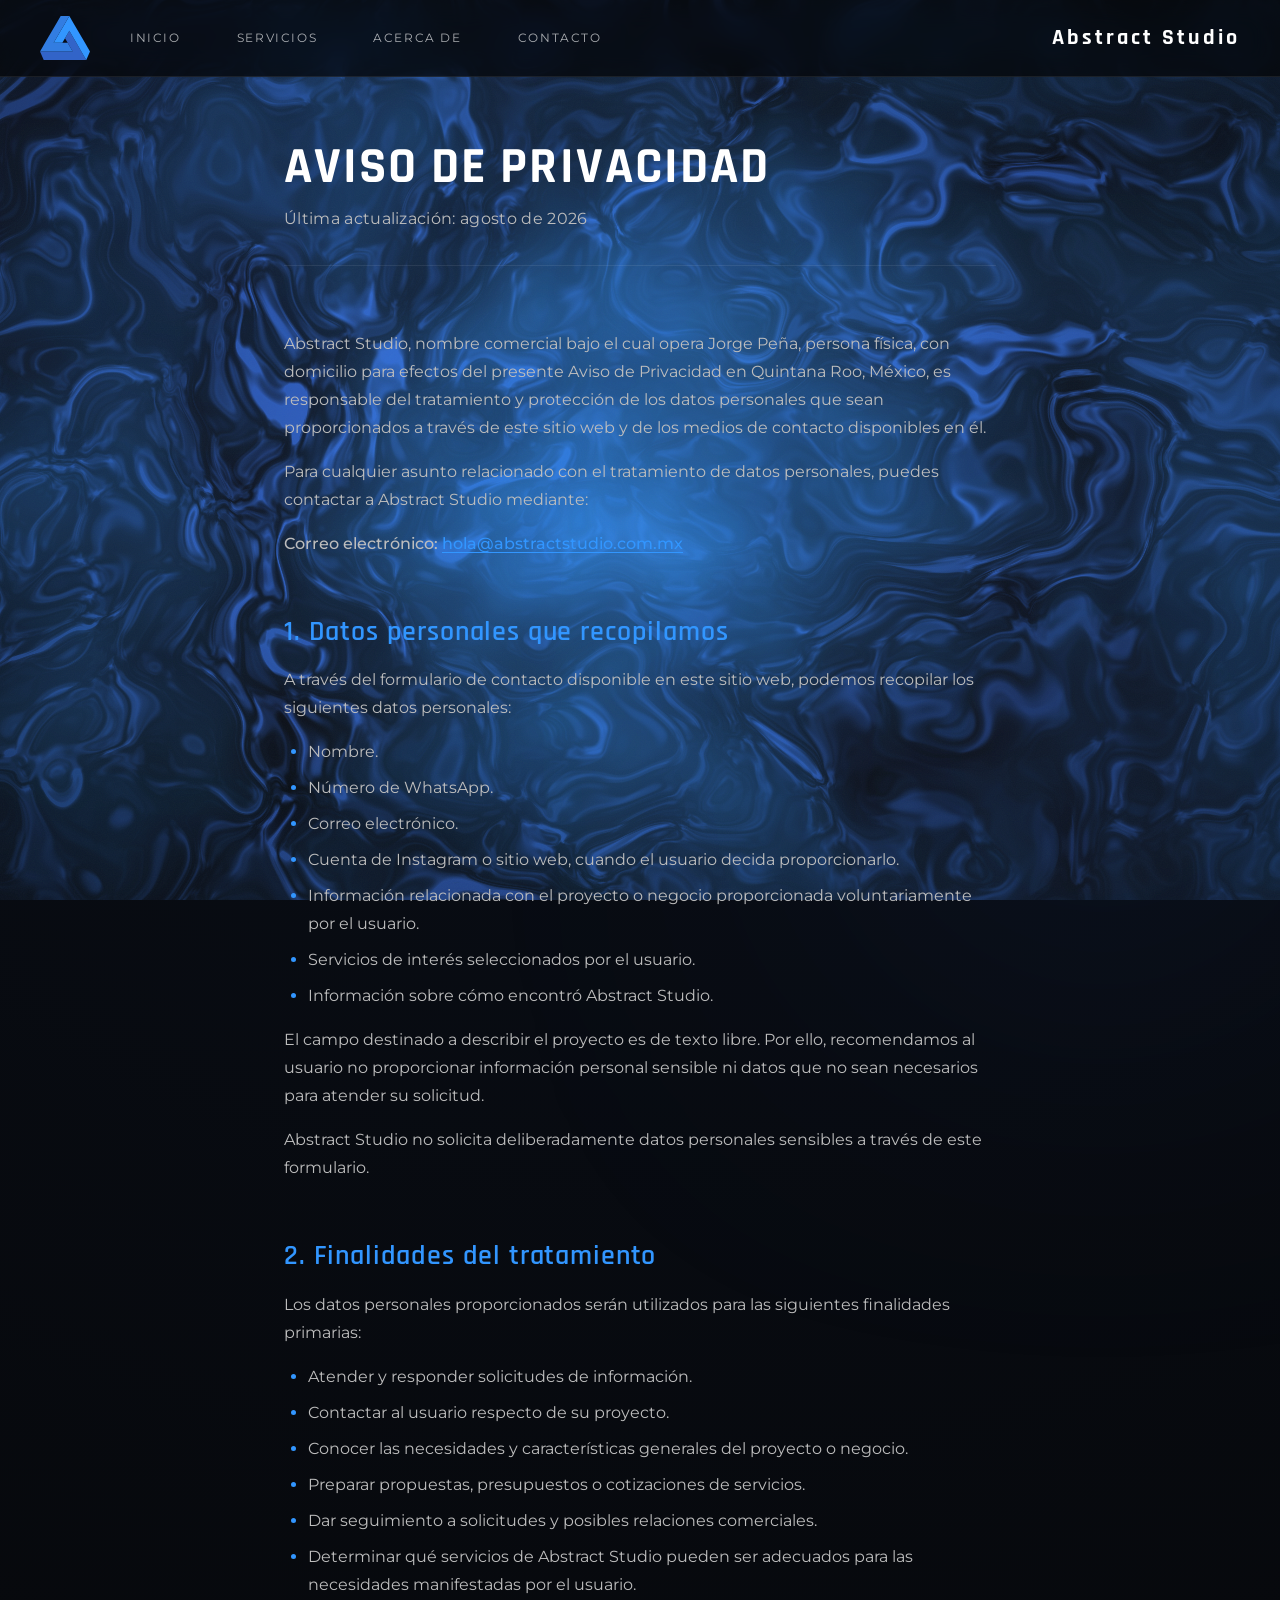
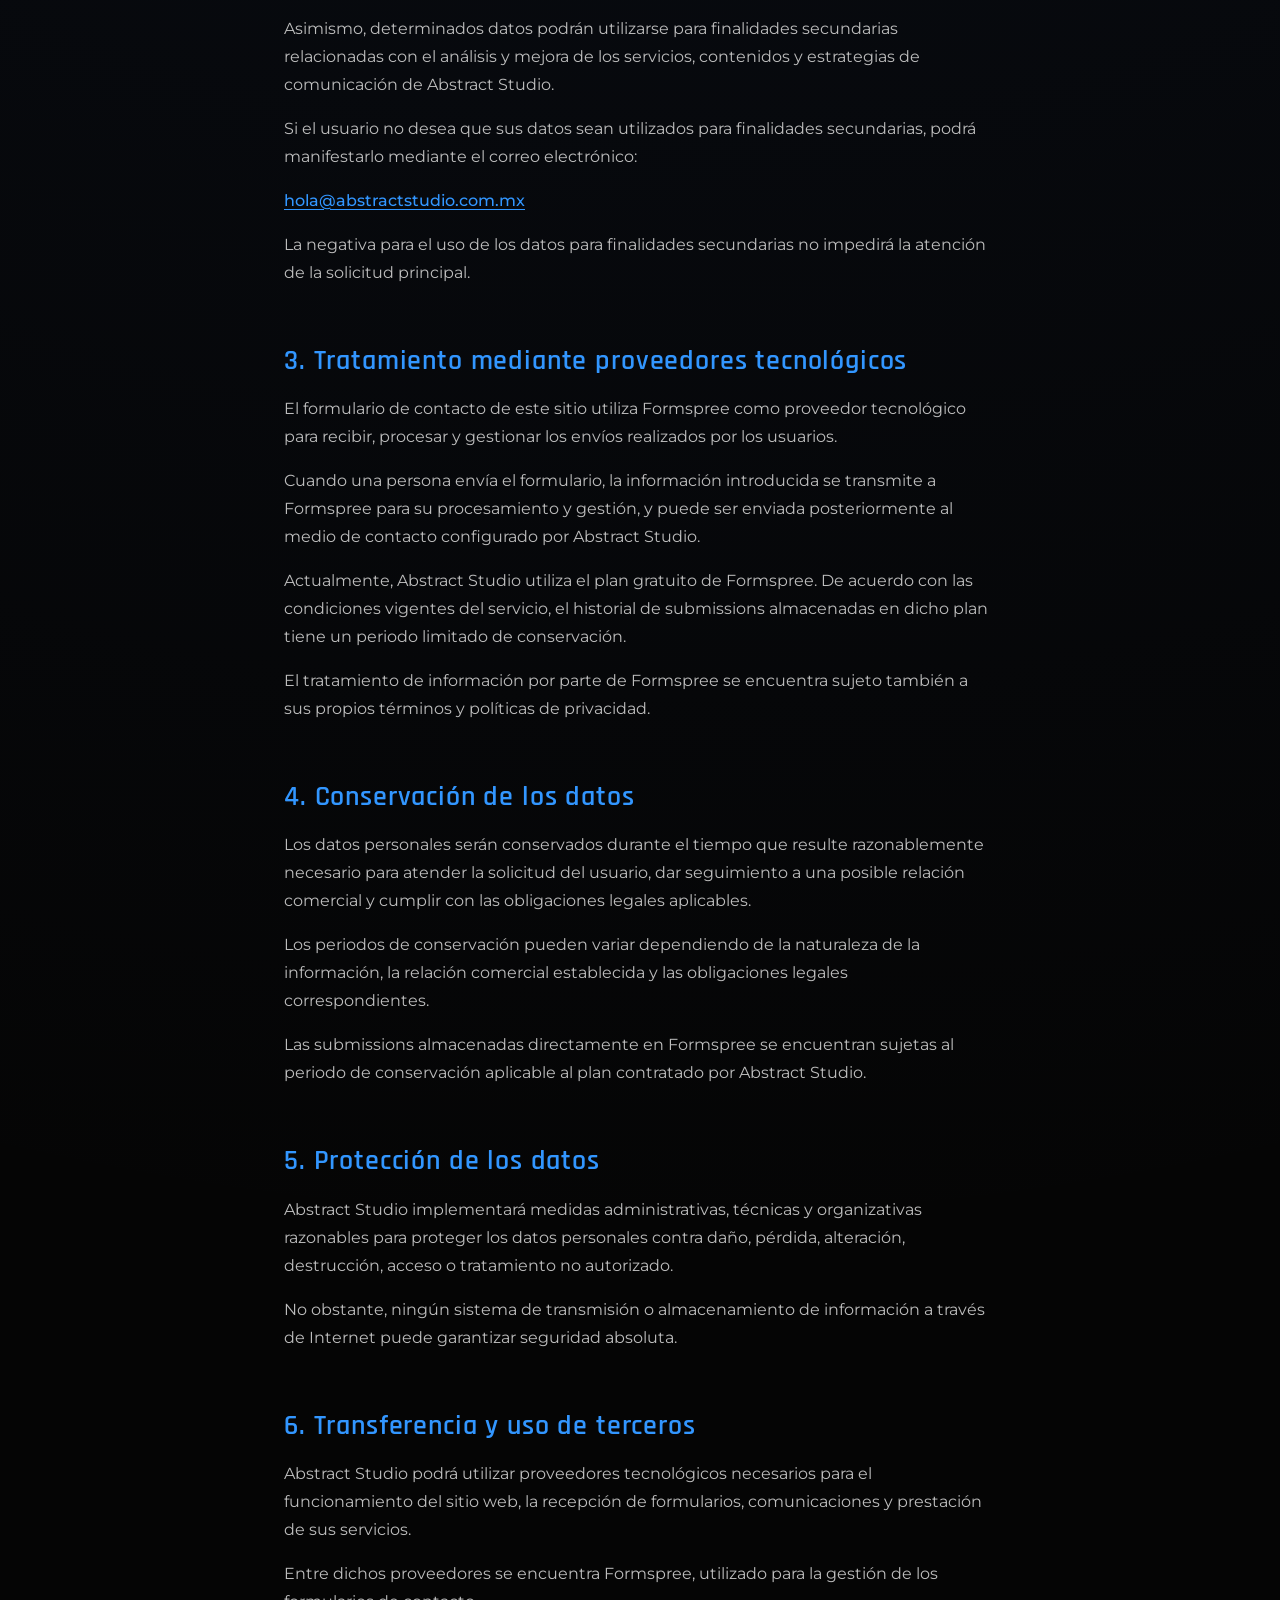
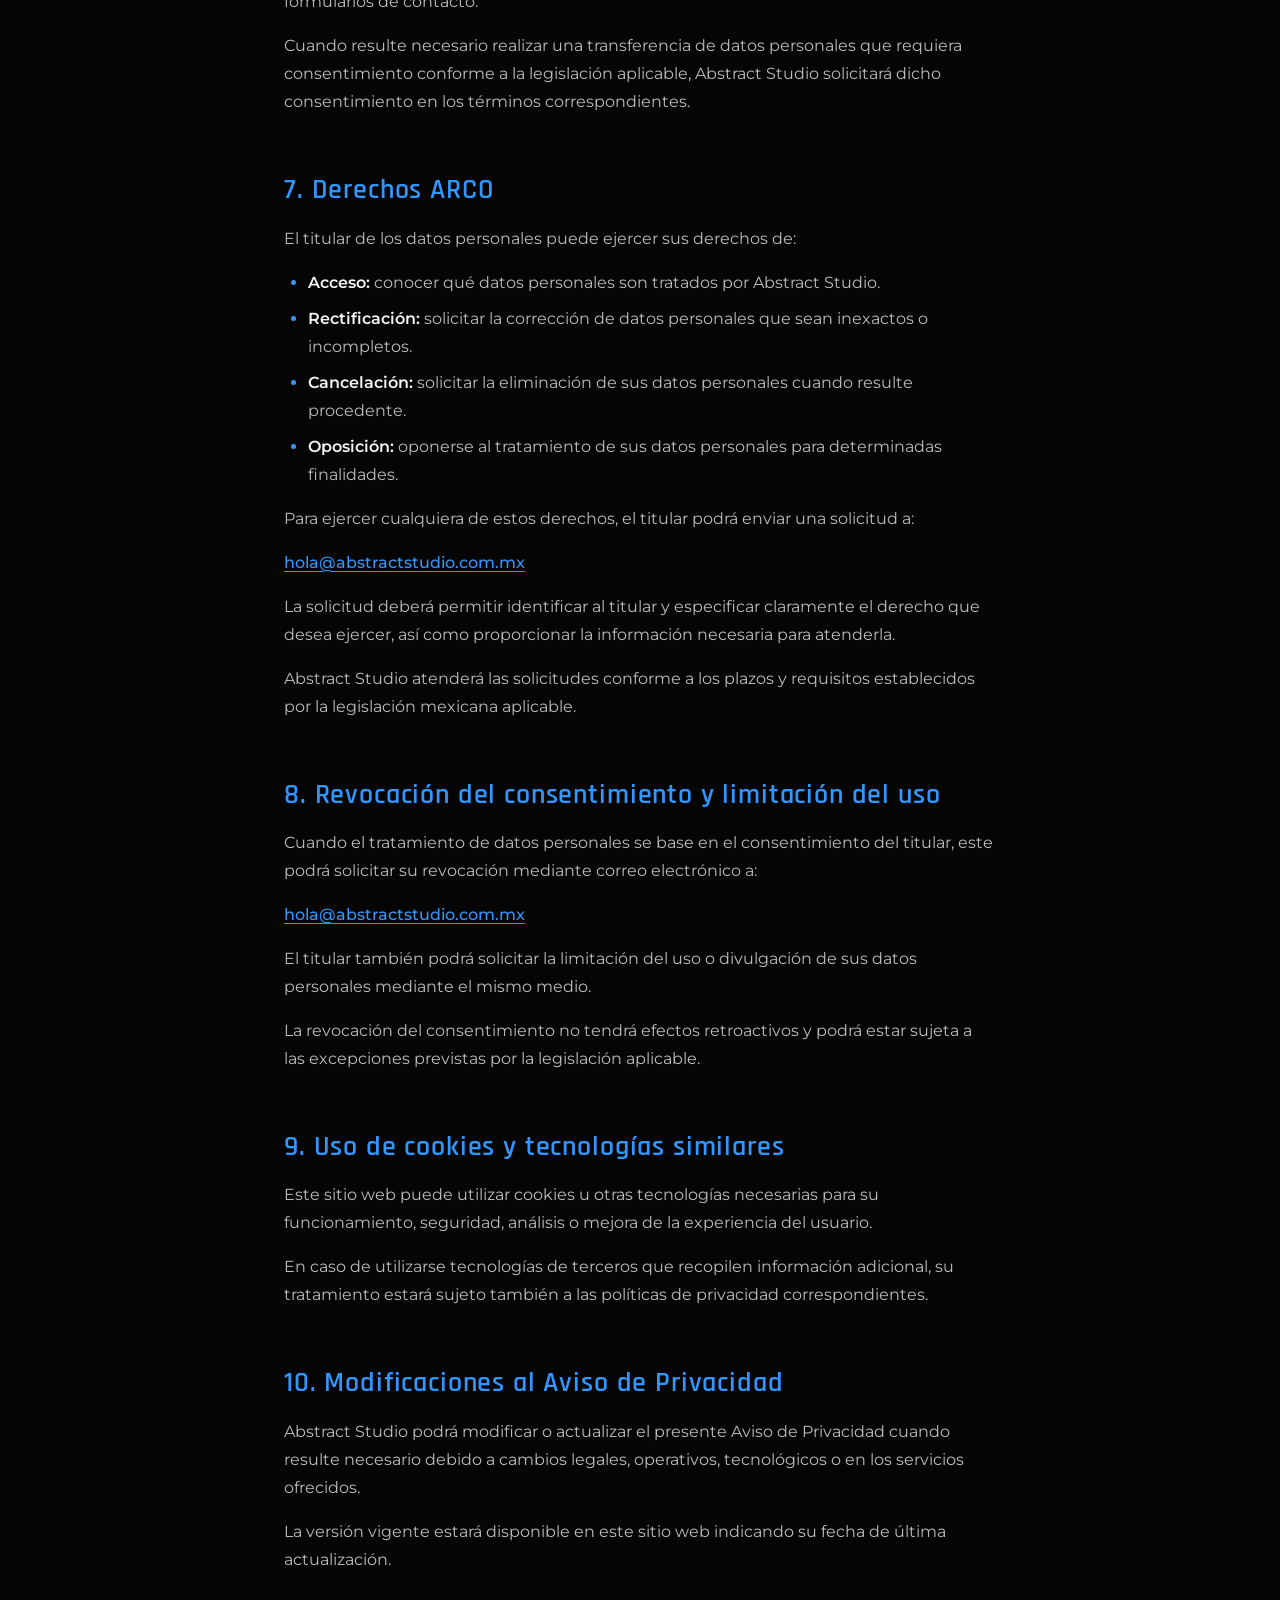
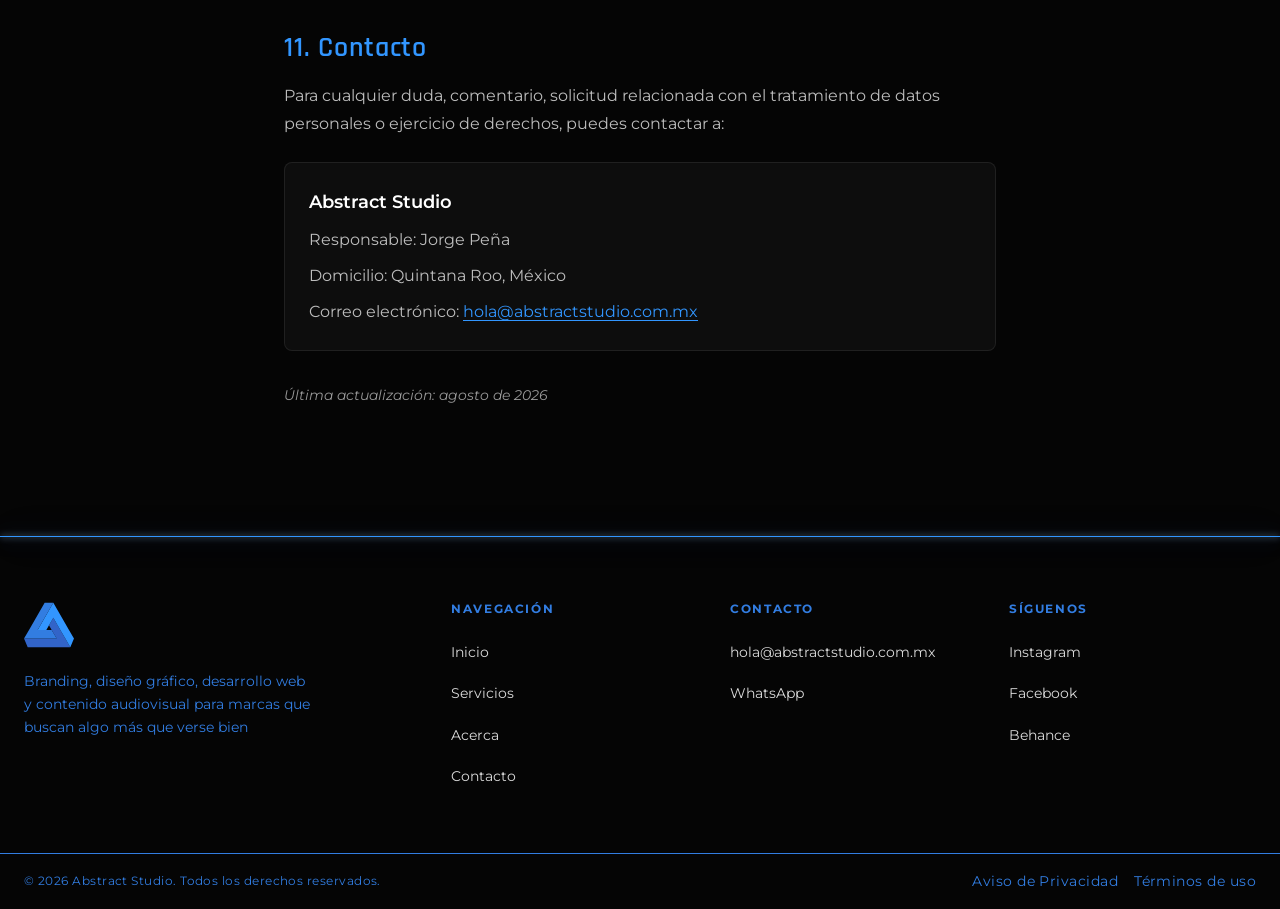
==== commit 90c49aab: "Términos de Uso Update" ====
--- a/aviso-de-privacidad.html
+++ b/aviso-de-privacidad.html
@@ -114,7 +114,7 @@
 
                     <section class="legal-intro">
                         <p>
-                            Abstract Studio, nombre comercial bajo el cual opera [NOMBRE LEGAL COMPLETO DEL RESPONSABLE], persona física, con domicilio para efectos del presente Aviso de Privacidad en [DOMICILIO DEL RESPONSABLE], es responsable del tratamiento y protección de los datos personales que sean proporcionados a través de este sitio web y de los medios de contacto disponibles en él.
+                            Abstract Studio, nombre comercial bajo el cual opera Jorge Peña, persona física, con domicilio para efectos del presente Aviso de Privacidad en Quintana Roo, México, es responsable del tratamiento y protección de los datos personales que sean proporcionados a través de este sitio web y de los medios de contacto disponibles en él.
                         </p>
                         <p>
                             Para cualquier asunto relacionado con el tratamiento de datos personales, puedes contactar a Abstract Studio mediante:
@@ -293,8 +293,8 @@
                         </p>
                         <div class="legal-contact-card">
                             <p class="legal-brand-name">Abstract Studio</p>
-                            <p>Responsable: [NOMBRE LEGAL COMPLETO DEL RESPONSABLE]</p>
-                            <p>Domicilio: [DOMICILIO DEL RESPONSABLE]</p>
+                            <p>Responsable: Jorge Peña</p>
+                            <p>Domicilio: Quintana Roo, México</p>
                             <p>Correo electrónico: <a href="mailto:hola@abstractstudio.com.mx">hola@abstractstudio.com.mx</a></p>
                         </div>
                         <p class="legal-footer-date">
@@ -409,7 +409,7 @@
                         </li>
 
                         <li>
-                            <a href="#">
+                            <a href="terminos-de-uso.html">
                                 Términos de uso
                             </a>
                         </li>
